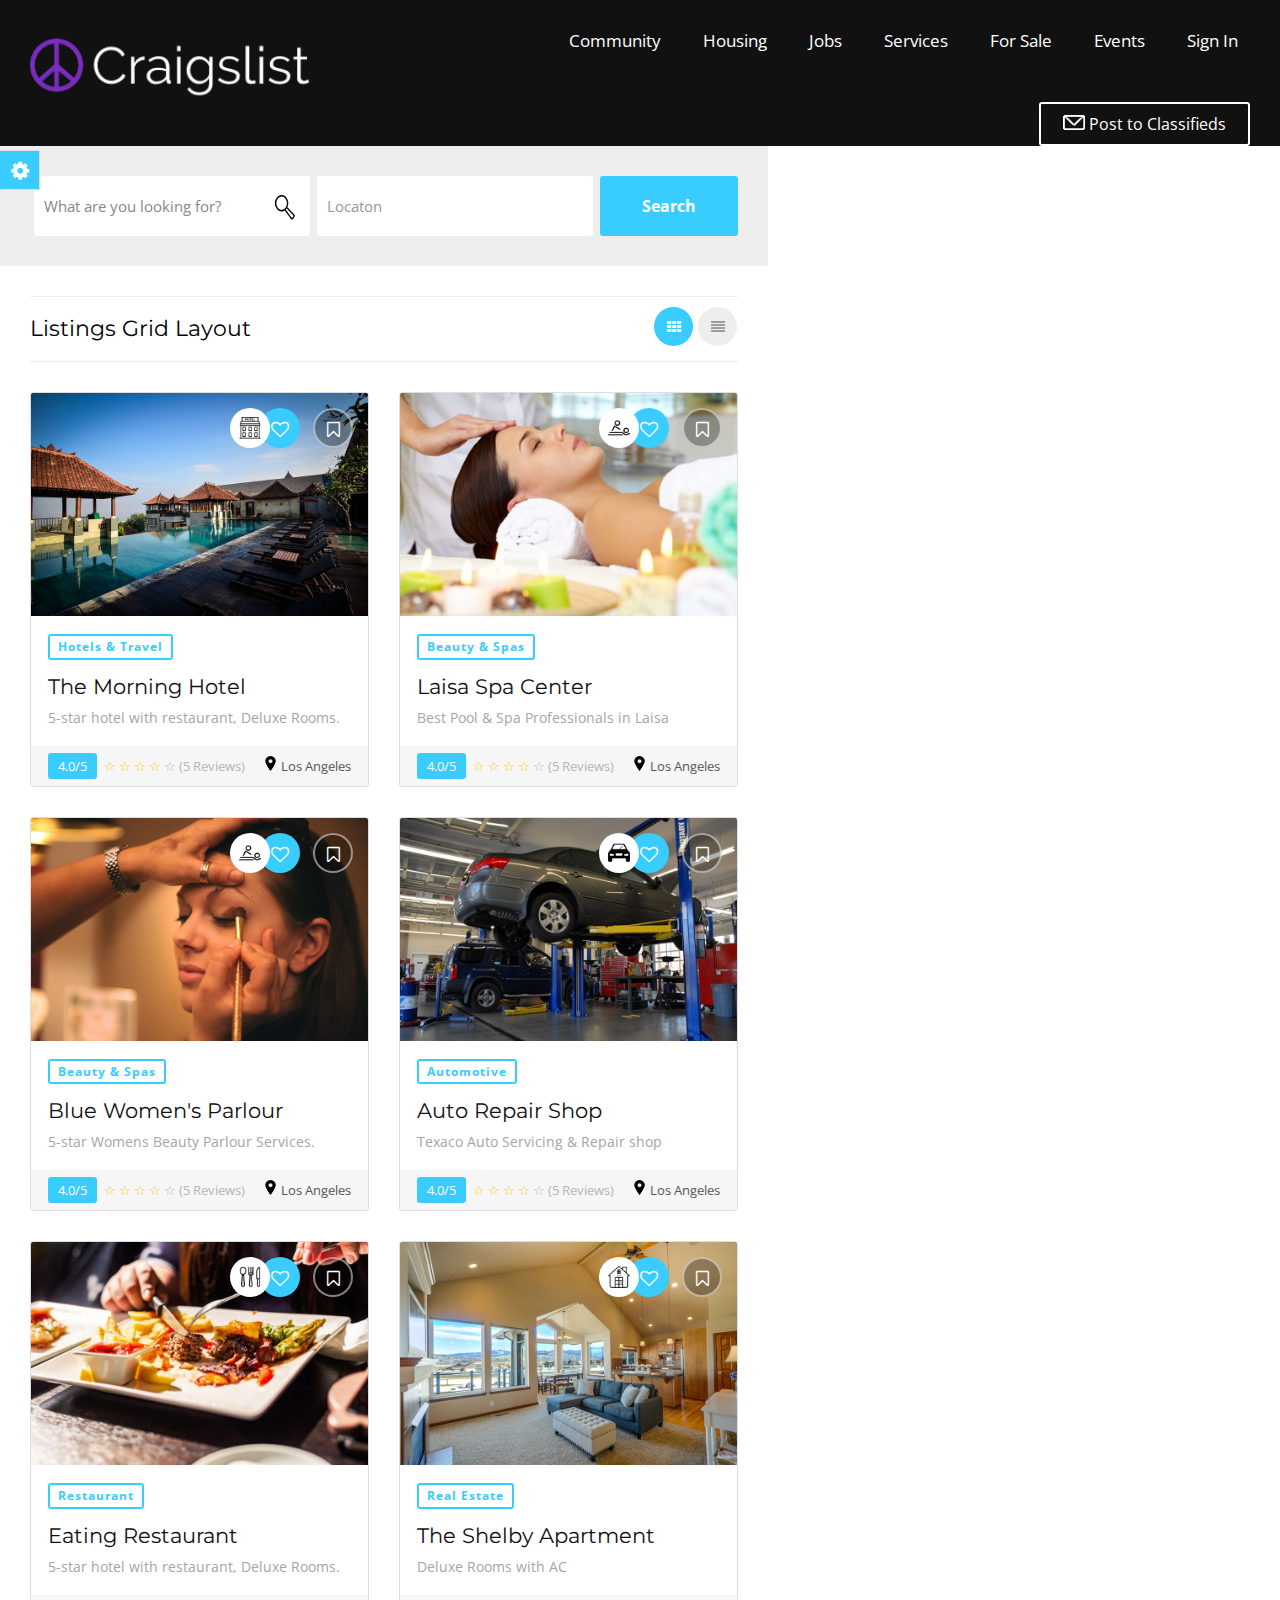
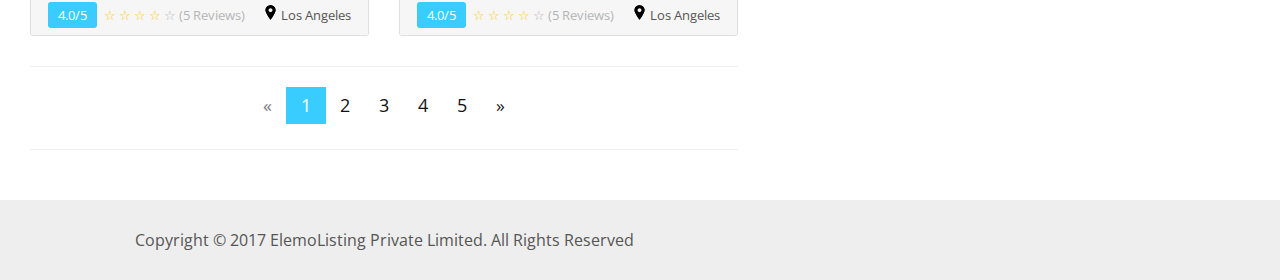
==== listing-grid-map.html @ fae4385c "Added a new listing page" ====
<!DOCTYPE HTML>
<html lang="en">
<head>
<meta http-equiv="Content-Type" content="text/html; charset=utf-8">
<meta http-equiv="X-UA-Compatible" content="IE=edge">
<meta name="viewport" content="width=device-width,initial-scale=1">
<meta name="keywords" content="">
<meta name="description" content="">
<title>ElemoListing</title>
<!--Bootstrap -->
<link rel="stylesheet" href="assets/css/bootstrap.min.css" type="text/css">
<!--Custome Style -->
<link rel="stylesheet" href="assets/css/style.css" type="text/css">
<!--OWL Carousel slider-->
<link rel="stylesheet" href="assets/css/owl.carousel.css" type="text/css">
<!--FontAwesome Font Style -->
<link href="assets/css/font-awesome.min.css" rel="stylesheet">
   <!-- SWITCHER -->
    <link rel="stylesheet" id="switcher-css" type="text/css" href="assets/switcher/css/switcher.css" media="all" />
    <link rel="alternate stylesheet" type="text/css" href="assets/switcher/css/blue.css" title="blue" media="all" data-default-color="true" />
    <link rel="alternate stylesheet" type="text/css" href="assets/switcher/css/pink.css" title="pink" media="all" />
    <link rel="alternate stylesheet" type="text/css" href="assets/switcher/css/orange.css" title="orange" media="all" />
    <link rel="alternate stylesheet" type="text/css" href="assets/switcher/css/green.css" title="green" media="all" />
    <link rel="alternate stylesheet" type="text/css" href="assets/switcher/css/red.css" title="red" media="all" />
    <link rel="alternate stylesheet" type="text/css" href="assets/switcher/css/purple.css" title="purple" media="all" />
    
<!-- Fav and touch icons -->
<link rel="apple-touch-icon-precomposed" sizes="144x144" href="assets/images/favicon-icon/apple-touch-icon-144-precomposed.png">
<link rel="apple-touch-icon-precomposed" sizes="72x72" href="assets/images/favicon-icon/apple-touch-icon-72-precomposed.png">
<link rel="apple-touch-icon-precomposed" href="assets/images/favicon-icon/apple-touch-icon-57-precomposed.png">
<link rel="shortcut icon" href="assets/images/favicon-icon/favicon.png">
<!-- Google-Font-->
<link href="https://fonts.googleapis.com/css?family=Montserrat:300,400,500,700,800" rel="stylesheet"> 
<link href="https://fonts.googleapis.com/css?family=Open+Sans:300,400,600,700" rel="stylesheet"> 
<!-- HTML5 Shim and Respond.js IE8 support of HTML5 elements and media queries -->
<!-- WARNING: Respond.js doesn't work if you view the page via file:// -->
<!--[if lt IE 9]>
        <script src="https://oss.maxcdn.com/libs/html5shiv/3.7.0/html5shiv.js"></script>
        <script src="https://oss.maxcdn.com/libs/respond.js/1.4.2/respond.min.js"></script>
<![endif]-->  
</head>
<body class="listing-with-map-page">
<!-- Start Switcher -->
    <div class="switcher-wrapper">	
        <div class="demo_changer">
            <div class="demo-icon customBgColor"><i class="fa fa-cog fa-spin fa-2x"></i></div>
            <div class="form_holder">
                <div class="row">
                    <div class="col-lg-12 col-md-12 col-sm-12 col-xs-12">
                        <div class="predefined_styles">
                            <div class="skin-theme-switcher">
                                <h4>Color</h4>
                                <a href="#" data-switchcolor="blue" class="styleswitch" style="background-color:#38ccff;"> </a>
                                <a href="#" data-switchcolor="pink" class="styleswitch" style="background-color:#FF2761;"> </a>
                                <a href="#" data-switchcolor="orange" class="styleswitch" style="background-color:#f76d2b;"> </a>
                                <a href="#" data-switchcolor="green" class="styleswitch" style="background-color:#2dcc70;"> </a>
                                <a href="#" data-switchcolor="red" class="styleswitch" style="background-color:#de302f;"> </a>
                                <a href="#" data-switchcolor="purple" class="styleswitch" style="background-color:#6054c2;"> </a>
                            </div>
                        </div>
                    </div>
                </div>
            </div>
        </div>
    </div>
    <!-- End Switcher -->
    
<!-- Header -->
<header id="header">
    <nav class="navbar navbar-default navbar-fixed-top" data-spy="affix" data-offset-top="10">
        <div class="container">
          <div class="navbar-header">
            <div class="logo"> <a href="index.html"><img src="assets/images/logo2.png" alt="image" style="max-height:88px"/></a> </div>
            <button id="menu_slide" data-target="#navigation" aria-expanded="false" data-toggle="collapse" class="navbar-toggle collapsed" type="button"> 
                <span class="sr-only">Toggle navigation</span> 
                <span class="icon-bar"></span> 
                <span class="icon-bar"></span> 
                <span class="icon-bar"></span> 
            </button>
          </div>
          <div class="collapse navbar-collapse" id="navigation">
            <ul class="nav navbar-nav">
              <li class="menu-item-has-children"><a href="#">Community</a> <span class="arrow"></span>
              	<ul class="sub-menu">
                	<li><a href="index.html">Home 1</a></li>
                    <li><a href="index-2.html">Home 2</a></li>
                    <li><a href="index-3.html">Home 3</a></li>
                 </ul>
              </li>
              <li class="menu-item-has-children"><a href="#">Housing</a> <span class="arrow"></span>
              	 <ul class="sub-menu">
                 	<li class="menu-item-has-children"><a href="#">Grid Layout</a> <span class="arrow"></span>
                    	<ul class="sub-menu">
                            <li><a href="listing-grid.html">Listing Gird</a></li>
                            <li><a href="listing-grid-sidebar.html">Listing Gird Sidebar</a></li>
                            <li><a href="listing-grid-map.html">Listing Gird Half Map</a></li>
                        </ul> 
                    </li>
                    <li class="menu-item-has-children"><a href="#">List Layout</a> <span class="arrow"></span>
                    	<ul class="sub-menu">
                            <li><a href="listing-listview.html">Listing List</a></li>
                            <li><a href="listing-listview-sidebar.html">Listing List Sidebar</a></li>
                            <li><a href="listing-listview-map.html">Listing List Half Map</a></li>
                        </ul> 
                    </li>
                    <li class="menu-item-has-children"><a href="#">Single Listing</a> <span class="arrow"></span>
                    	<ul class="sub-menu">
                            <li><a href="listing-detail-1.html">Style 1</a></li>
                            <li><a href="listing-detail-2.html">Style 2</a></li>
                        </ul> 
                    </li>
                 </ul>
              </li>
              <li class="menu-item-has-children"><a href="#">Jobs</a> <span class="arrow"></span>
              	 <ul class="sub-menu">
                	<li><a href="about-us.html">About Us</a></li>
                    <li><a href="how-it-work.html">How it Work</a></li>
                    <li><a href="pricing.html">Pricing</a></li>
                    <li><a href="contact-us.html">Contact Us</a></li>
                    <li><a href="404-error.html">404 Error</a></li>
                </ul> 
              </li>
              <li class="menu-item-has-children"><a href="#">Services</a> <span class="arrow"></span>
              	 <ul class="sub-menu">
                	<li><a href="blog-grid-style.html">Blog Grid Style</a></li>
                    <li><a href="blog-list-style.html">Blog List Style</a></li>
                    <li><a href="blog-single.html">Single Blog</a></li>
                </ul> 
              </li>
              <li class="menu-item-has-children">
              		<a href="#">For Sale</a>
                    <ul class="sub-menu">
                        <li><a href="header.html">Header Style</a></li>
                        <li><a href="footer.html">Footer Style</a></li>
                    </ul> 
               </li>
              <li class="menu-item-has-children"><a href="#">Events</a> <span class="arrow"></span>
              	 <ul class="sub-menu">
                	<li><a href="dashboard.html">Dashboard</a></li>
                    <li><a href="dashboard-my-listings.html">My Listings</a></li>
                    <li><a href="dashboard-reviews.html">Reviews</a></li>
                    <li><a href="dashboard-bookmarks.html">Bookmarks</a></li>
                    <li><a href="blog-single.html">Add Listing</a></li>
                    <li><a href="dashboard-my-profile.html">My Profile</a></li>
                </ul> 
              </li>
              <li><a href="signin.html">Sign In</a></li>
            </ul>
            <div class="submit_listing">
	            <a href="pricing.html" class="btn outline-btn"><i class="fa  fa-plus-circle"></i> Post to Classifieds</a>
            </div>
          </div>
        </div>
    </nav>
</header>
<!-- /Header -->

<!-- Listings -->
<section id="ElemoListing_with_map">
	<div class="ElemoListing_map">
    	<div id="map-container">
		    <div id="map">
		    </div>
		</div>
    </div>
	<div class="search_wrap">
    	<div class="search_form">
            <form action="" method="get">
                <div class="form-group">
                    <div class="select">
                        <select class="form-control">
                	    	<option>What are you looking for?</option>
            	            <option>Real Estate</option>
                            <option>Restaurant</option>
                            <option>Real Estate</option>
        	                <option>Health & Fitness</option>
    	                    <option>Beauty & Spas</option>
                            <option>Hotels & Travel</option>
                            <option>Automotive</option>
	                    </select>
                    </div>
                </div>
                <div class="form-group">
                    <input type="text" class="form-control" placeholder="Locaton">
                </div>
                <div class="btn_group">
                    <input type="submit" value="Search" class="btn btn-block">
                </div>
            </form>
        </div>
    </div>
    
	<div class="container">
    	<div class="listing_header">
        	<h5>Listings Grid Layout</h5>
            
            <div class="layout-switcher">
                <a href="#" class="active"><i class="fa fa-th"></i></a>
                <a href="listing-listview-map.html"><i class="fa fa-align-justify"></i></a>
            </div>
        </div>
        
        <div class="row">
	        <div class="col-md-6 grid_col show_listing">
            	<div class="items-list listing_wrap" data-post-id="1">
                    <div class="listing_img">
                        <span class="like_post"><i class="fa fa-bookmark-o"></i></span>
                        <div class="listing_cate">
                            <span class="cate_icon"><a href="#"><img src="assets/images/category-icon5.png" alt="icon-img"></a></span> 
                            <span class="listing_like"><a href="#"><i class="fa fa-heart-o"></i></a></span>
                        </div>
                        <a href="#"><img src="assets/images/listing_img6.jpg" alt="image"></a>
                    </div>
                    <div class="listing_info">
                        <div class="post_category">
                            <a href="#">Hotels & Travel</a>
                        </div>
                        <h4><a href="#">The Morning Hotel</a></h4>
                        <p>5-star hotel with restaurant, Deluxe Rooms.</p>
                        
                        <div class="listing_review_info">
                            <p><span class="review_score">4.0/5</span> 
                               <i class="fa fa-star active"></i> <i class="fa fa-star active"></i> <i class="fa fa-star active"></i> 
                               <i class="fa fa-star active"></i> <i class="fa fa-star"></i> 
                               (5 Reviews) </p>
                            <p class="listing_map_m"><i class="fa fa-map-marker"></i> Los Angeles</p>
                        </div>
                    </div>
                </div>
            </div>
            <div class="col-md-6 grid_col show_listing">
            	<div class="items-list listing_wrap" data-post-id="2">
                    <div class="listing_img">
                        <span class="like_post"><i class="fa fa-bookmark-o"></i></span>
                        <div class="listing_cate">
                            <span class="cate_icon"><a href="#"><img src="assets/images/category-icon4.png" alt="icon-img"></a></span> 
                            <span class="listing_like"><a href="#"><i class="fa fa-heart-o"></i></a></span>
                        </div>
                        <a href="#"><img src="assets/images/listing_img4.jpg" alt="image"></a>
                    </div>
                    <div class="listing_info">
                        <div class="post_category">
                            <a href="#">Beauty & Spas</a>
                        </div>
                        <h4><a href="#">Laisa Spa Center</a></h4>
                        <p>Best Pool & Spa Professionals in Laisa</p>
                        
                        <div class="listing_review_info">
                            <p><span class="review_score">4.0/5</span> 
                               <i class="fa fa-star active"></i> <i class="fa fa-star active"></i> <i class="fa fa-star active"></i> 
                               <i class="fa fa-star active"></i> <i class="fa fa-star"></i> 
                               (5 Reviews) </p>
                            <p class="listing_map_m"><i class="fa fa-map-marker"></i> Los Angeles</p>
                        </div>
                    </div>
                </div>
            </div>
            <div class="col-md-6 grid_col show_listing">
            	<div class="items-list listing_wrap" data-post-id="3">
                    <div class="listing_img">
                        <span class="like_post"><i class="fa fa-bookmark-o"></i></span>
                        <div class="listing_cate">
                            <span class="cate_icon"><a href="#"><img src="assets/images/category-icon4.png" alt="icon-img"></a></span> 
                            <span class="listing_like"><a href="#"><i class="fa fa-heart-o"></i></a></span>
                        </div>
                        <a href="#"><img src="assets/images/listing_img3.jpg" alt="image"></a>
                    </div>
                    <div class="listing_info">
                        <div class="post_category">
                            <a href="#">Beauty & Spas</a>
                        </div>
                        <h4><a href="#">Blue Women's Parlour</a></h4>
                        <p>5-star Womens Beauty Parlour Services.</p>
                        
                        <div class="listing_review_info">
                            <p><span class="review_score">4.0/5</span> 
                               <i class="fa fa-star active"></i> <i class="fa fa-star active"></i> <i class="fa fa-star active"></i> 
                               <i class="fa fa-star active"></i> <i class="fa fa-star"></i> 
                               (5 Reviews) </p>
                            <p class="listing_map_m"><i class="fa fa-map-marker"></i> Los Angeles</p>
                        </div>
                    </div>
                </div>
            </div>
            <div class="col-md-6 grid_col show_listing">
            	<div class="items-list listing_wrap" data-post-id="4">
                    <div class="listing_img">
                        <span class="like_post"><i class="fa fa-bookmark-o"></i></span>
                        <div class="listing_cate">
                            <span class="cate_icon"><a href="#"><img src="assets/images/category-icon6.png" alt="icon-img"></a></span> 
                            <span class="listing_like"><a href="#"><i class="fa fa-heart-o"></i></a></span>
                        </div>
                        <a href="#"><img src="assets/images/listing_img5.jpg" alt="image"></a>
                    </div>
                    <div class="listing_info">
                        <div class="post_category">
                            <a href="#">Automotive</a>
                        </div>
                        <h4><a href="#">Auto Repair Shop</a></h4>
                        <p>Texaco Auto Servicing & Repair shop</p>
                        
                        <div class="listing_review_info">
                            <p><span class="review_score">4.0/5</span> 
                               <i class="fa fa-star active"></i> <i class="fa fa-star active"></i> <i class="fa fa-star active"></i> 
                               <i class="fa fa-star active"></i> <i class="fa fa-star"></i> 
                               (5 Reviews) </p>
                            <p class="listing_map_m"><i class="fa fa-map-marker"></i> Los Angeles</p>
                        </div>
                    </div>
                </div>
            </div>
            <div class="col-md-6 grid_col show_listing">
            	<div class="items-list listing_wrap" data-post-id="5">
                    <div class="listing_img">
                        <span class="like_post"><i class="fa fa-bookmark-o"></i></span>
                        <div class="listing_cate">
                            <span class="cate_icon"><a href="#"><img src="assets/images/category-icon2.png" alt="icon-img"></a></span> 
                            <span class="listing_like"><a href="#"><i class="fa fa-heart-o"></i></a></span>
                        </div>
                        <a href="#"><img src="assets/images/listing_img2.jpg" alt="image"></a>
                    </div>
                    <div class="listing_info">
                        <div class="post_category">
                            <a href="#">Restaurant</a>
                        </div>
                        <h4><a href="#">Eating Restaurant</a></h4>
                        <p>5-star hotel with restaurant, Deluxe Rooms.</p>
                        
                        <div class="listing_review_info">
                            <p><span class="review_score">4.0/5</span> 
                               <i class="fa fa-star active"></i> <i class="fa fa-star active"></i> <i class="fa fa-star active"></i> 
                               <i class="fa fa-star active"></i> <i class="fa fa-star"></i> 
                               (5 Reviews) </p>
                            <p class="listing_map_m"><i class="fa fa-map-marker"></i> Los Angeles</p>
                        </div>
                    </div>
                </div>
            </div>
            <div class="col-md-6 grid_col show_listing">
            	<div class="items-list listing_wrap" data-post-id="6">
                    <div class="listing_img">
                        <span class="like_post"><i class="fa fa-bookmark-o"></i></span>
                        <div class="listing_cate">
                            <span class="cate_icon"><a href="#"><img src="assets/images/category-icon1.png" alt="icon-img"></a></span> 
                            <span class="listing_like"><a href="#"><i class="fa fa-heart-o"></i></a></span>
                        </div>
                        <a href="#"><img src="assets/images/listing_img8.jpg" alt="image"></a>
                    </div>
                    <div class="listing_info">
                        <div class="post_category">
                            <a href="#">Real Estate</a>
                        </div>
                        <h4><a href="#">The Shelby Apartment</a></h4>
                        <p>Deluxe Rooms with AC</p>
                        
                        <div class="listing_review_info">
                            <p><span class="review_score">4.0/5</span> 
                               <i class="fa fa-star active"></i> <i class="fa fa-star active"></i> <i class="fa fa-star active"></i> 
                               <i class="fa fa-star active"></i> <i class="fa fa-star"></i> 
                               (5 Reviews) </p>
                            <p class="listing_map_m"><i class="fa fa-map-marker"></i> Los Angeles</p>
                        </div>
                    </div>
                </div>
            </div>
        </div>
        <nav class="pagination_nav">
          <ul class="pagination">
            <li class="disabled"><a href="#" aria-label="Previous"><span aria-hidden="true">&laquo;</span></a></li>
            <li class="active"><a href="#">1</a></li>
            <li><a href="#">2 </a></li>
            <li><a href="#">3 </a></li>
            <li><a href="#">4 </a></li>
            <li><a href="#">5 </a></li>
            <li><a href="#" aria-label="Next"><span aria-hidden="true">&raquo;</span></a></li>
          </ul>
        </nav>
    </div>
</section>
<!-- /Listings -->

<!-- Footer -->
<footer id="footer" class="secondary-bg">
    <div class="footer_bottom">
    	<div class="container">
        	<p>Copyright &copy; 2017 ElemoListing Private Limited. All Rights Reserved</p>
        </div>
    </div>
</footer>
<!-- /Footer -->


<!-- Scripts --> 
<script src="assets/js/jquery.min.js"></script>
<script src="assets/js/bootstrap.min.js"></script> 
<!--Carousel-JS--> 
<script src="assets/js/owl.carousel.min.js"></script>
<!--Map-JS--> 
<script type="text/javascript" src="http://maps.google.com/maps/api/js?sensor=false&amp;language=en"></script>
<script src="assets/js/infobox.js"></script>
<script src="assets/js/maps.js"></script>
<script src="assets/js/interface.js"></script> 
 <!--Switcher-->
<script src="assets/switcher/js/switcher.js"></script>
</body>
</html>
---- assets/css/style.css ----
﻿@charset "utf-8";
#ccw{
    background-color:#03aee9;
    font-weight:bold;
    font color: white;
}

#null{
    border: 0px;
    width: 100%;
    height: 2em;
    text-align:left;
    display:inline;
}
body {
  font-family: 'Open Sans', sans-serif;
  overflow-x: hidden;
  color: #555;
  font-weight: 400
}

h1, h2, h3, h4, h5, h6 {
  color: #000;
  font-weight: 400;
  font-family: 'Montserrat', sans-serif
}

h1 {
  font-size: 55px
}

h2 {
  font-size: 40px
}

h3 {
  font-size: 32px
}

h4 {
  font-size: 24px
}

h5 {
  font-size: 22px
}

h6 {
  font-size: 20px
}

p {
  font-size: 16px;
  line-height: 30px;
  margin-bottom: 15px
}

a {
  transition-duration: .5s;
  -moz-transition-duration: .5s;
  -o-transition-duration: .5s;
  -webkit-transition-duration: .5s;
  -ms-transition-duration: .5s;
  text-decoration: none;
  color: #38ccff
}

a:hover, a:focus {
  text-decoration: none;
  outline: none;
  color: #03aee9
}

ul, ol {
  margin: 0 auto 20px
}

ul li, ol li {
  font-size: 16px;
  line-height: 30px;
  margin: 0 auto 10px
}

ul li i, ol li i {
  margin: 0 12px 0 0
}

ul.list_style_none, ol.list_style_none {
  list-style: none
}

ul.list-with-icon {
  padding-left: 10px;
  margin-bottom: 30px
}

ul.list-with-icon li {
  line-height: 20px;
  margin-bottom: 15px;
  padding-left: 23px;
  position: relative;
  list-style: none
}

ul.list-with-icon li i {
  left: 0;
  position: absolute;
  top: 4px
}

blockquote {
  background: #f5f5f5
}

img {
  max-width: 100%
}

.white-text, .white-text h1, .white-text h2, .white-text h3, .white-text h4, .white-text h5, .white-text h6, .white-text p {
  color: #fff
}

.uppercase {
  text-transform: uppercase
}

.underline {
  text-decoration: underline
}

.divider {
  border-bottom: 1px solid #dcd9d9;
  clear: both;
  margin: 40px auto
}

.divider.double {
  border-bottom: 3px double #dcd9d9
}

.btn {
  background: #38ccff none repeat scroll 0 0;
  border: medium none;
  border-radius: 3px;
  color: #fff;
  font-size: 16px;
  font-weight: 700;
  line-height: 30px;
  margin: auto;
  width: auto;
  padding: 8px 22px;
  transition: all .3s linear 0;
  -moz-transition: all .3s linear 0;
  -o-transition: all .3s linear 0;
  -webkit-transition: all .3s linear 0;
  -ms-transition: all .3s linear 0
}

.outline-btn {
  border: #38ccff solid 2px;
  background: none;
  color: #38ccff
}

.btn-sm {
  border-radius: 3px;
  font-size: 12px;
  line-height: 1.5;
  padding: 5px 10px
}

.btn-link {
  color: #38ccff;
}

.btn:hover, .btn:focus {
  background: #03aee9;
  color: #fff
}

.btn-link:focus, .btn-link:hover {
  color: #03aee9
}

.div_zindex {
  position: relative;
  z-index: 1
}

.dark-overlay {
  background: rgba(0, 0, 0, 0.7) none repeat scroll 0 0;
  content: "";
  height: 100%;
  left: 0;
  position: absolute;
  top: 0;
  width: 100%
}

.padding_none {
  padding: 0
}

.padding {
  padding: 20px 0
}

.padding_50px {
  padding: 50px 0
}

.padding_4x4_30 {
  padding: 30px
}

.padding_4x4_40 {
  padding: 40px
}

.space-20 {
  width: 100%;
  height: 20px;
  clear: both
}

.space-30 {
  width: 100%;
  height: 30px;
  clear: both
}

.space-40 {
  width: 100%;
  height: 40px;
  clear: both
}

.space-60 {
  width: 100%;
  height: 60px;
  clear: both
}

.space-80 {
  height: 80px;
  width: 100%
}

.margin-btm-20 {
  margin-bottom: 20px;
  clear: both
}

.margin-none {
  margin: 0
}

.form-group {
  margin-bottom: 15px;
  position: relative
}

.form-label {
  clear: both;
  display: block;
  font-size: 15px;
  font-weight: 800;
  margin: 0 auto 8px
}

.form-control, form input, form textarea, form select {
  background: #eee none repeat scroll 0 0;
  border: 0 none;
  border-radius: 3px;
  box-shadow: none;
  color: #888;
  font-size: 14px;
  height: 50px;
  line-height: 30px;
  padding: 0 20px;
  width: 100%
}

.form-control:focus, form input:focus, form textarea:focus, form select:focus {
  box-shadow: none;
  outline: #38ccff solid 1px
}

textarea {
  width: 100%;
  min-height: 150px
}

textarea.form-control {
  padding: 15px 20px
}

.select {
  position: relative
}

.select select {
  appearance: none;
  -moz-appearance: none;
  -o-appearance: none;
  -webkit-appearance: none;
  -ms-appearance: none
}

.select::after {
  color: #878787;
  content: url(../images/icons/l.png);
  cursor: pointer;
  font-family: fontawesome;
  font-size: 15px;
  padding: 12px 0;
  pointer-events: none;
  position: absolute;
  right: 15px;
  top:-10px
}

.form-control option {
  padding: 10px
}

.control-label {
  color: #555;
  font-size: 15px;
  font-weight: 700
}

.checkbox, .radio {
  margin-bottom: 15px;
  margin-top: 0
}

.radio label, .checkbox label {
  cursor: pointer;
  font-size: 14px;
  font-weight: 400;
  padding-left: 26px;
  position: relative;
  line-height: 22px
}

.radio input[type=radio], .checkbox input[type=checkbox] {
  display: none
}

.radio label:before {
  background-color: transparent;
  border-style: solid;
  border-width: 1px;
  border-radius: 50%;
  content: "";
  display: inline-block;
  height: 15px;
  left: 0;
  top: 4px;
  position: absolute;
  width: 15px
}

.checkbox label::before {
  background-color: rgba(0, 0, 0, 0);
  border: 2px solid #ccc;
  content: "";
  display: inline-block;
  height: 16px;
  left: 0;
  position: absolute;
  top: 4px;
  width: 16px
}

.radio input[type=radio]:checked+label:before {
  content: "\2022";
  font-size: 13px;
  text-align: center;
  line-height: 12px;
  font-weight: 700
}

.checkbox input[type=checkbox]:checked+label:before {
  content: "\2713";
  font-size: 13px;
  text-align: center;
  line-height: 12px;
  font-weight: 700
}

table {
  margin: 0 0 30px;
  width: 100%
}

table th, table td {
  border: 1px solid #ccc;
  padding: 15px;
  padding: 18px
}

table th img, table td img {
  max-width: 100%
}

table thead {
  background: #eee
}

table thead th, table thead td {
  text-transform: uppercase;
  font-weight: 900;
  color: #111
}

.panel.panel-default {
  margin: 0 auto 30px
}

.panel-group {
  padding-top: 14px
}

.panel-default {
  border-color: #ecebeb
}

.panel-default>.panel-heading {
  background-color: #fafafa;
  border-color: #ecebeb
}

.panel-default>.panel-heading+.panel-collapse>.panel-body {
  border-top-color: #ecebeb
}

.panel-group .panel {
  border-radius: 0
}

.panel-group .panel .panel-title {
  font-size: 20px;
  font-weight: 400
}

.panel-group .panel .panel-title a.collapsed {
  color: #111
}

.panel-group .panel .panel-title a {
  padding: 10px;
  display: block
}

.panel-group .panel .panel-title a:hover, .panel-group .panel .panel-title a {
  color: #111;
  position: relative;
  padding-right: 25px
}

.panel-group .panel .panel-title a:after {
  position: absolute;
  top: 10px;
  right: 10px;
  font-family: fontawesome;
  content: "\f107"
}

.panel-group .panel .panel-title a.collapsed:after {
  content: "\f105"
}

.panel-group .panel .panel-title a.collapsed {
  color: #111
}

.panel-collapse .panel-body {
  padding: 25px
}

.secondary-bg {
  background-color: #111 !important;
  color: #fff
}

.primary-bg {
  background-color: #38ccff
}

.gray_bg {
  background: #f0f2f2
}

.section-padding {
  padding: 80px 0;
  position: relative
}

.section-header {
  clear: both;
  float: none !important;
  margin: 0 auto;
  max-width: 850px;
  padding-bottom: 60px
}

.section-header p {
  font-size: 18px;
  margin: 20px auto 0
}

.parallex-bg {
  background-attachment: fixed;
  background-position: center;
  background-repeat: no-repeat;
  background-size: cover;
  position: relative
}

.modal-dialog {
  max-width: 500px
}

.modal-content {
  padding: 0 32px 22px
}

.modal-header {
  padding: 15px 0;
  margin-bottom: 15px
}

.modal-header p {
  margin: 0 auto
}

.modal-body {
  padding: 10px 0
}

.modal .modal-header .close {
  background: #000 none repeat scroll 0 0;
  border-radius: 50%;
  color: #fff;
  font-size: 17px;
  height: 31px;
  line-height: 30px;
  margin-top: 5px;
  opacity: 1;
  text-align: center;
  text-shadow: none;
  width: 31px
}

.modal.in .modal-dialog {
  transform: translate(0px, 20px);
  -moz-transform: translate(0px, 20px);
  -o-transform: translate(0px, 20px);
  -webkit-transform: translate(0px, 20px)
}

.owl-theme.owl-carousel .owl-item img {
  max-width: 100%;
  width: auto
}

.owl-dots {
  text-align: center;
  margin: 15px 0 0
}

.owl-dots .owl-dot {
  display: inline-block;
  vertical-align: middle;
  margin: 0 4px
}

.owl-dots span {
  background: #fff none repeat scroll 0 0;
  border-radius: 50%;
  display: block;
  height: 15px;
  opacity: .4;
  width: 15px;
  border: rgba(0, 0, 0, 0.4) solid 1px
}

.owl-dots .owl-dot.active span, .owl-dots .owl-dot:hover span {
  opacity: 1;
  background: #38ccff;
  border-color: #38ccff
}

.owl-nav {
  left: 0;
  position: absolute;
  top: 50%;
  right: 0;
  height: 4px;
  transform: translateY(-50%);
  -moz-transform: translateY(-50%);
  -o-transform: translateY(-50%);
  -webkit-transform: translateY(-50%);
  -ms-transform: translateY(-50%)
}

.owl-nav>div {
  font-size: 0;
  position: relative
}

.owl-nav>div:after {
  position: absolute;
  left: -40px;
  font-size: 70px;
  color: #111;
  opacity: .15;
  font-family: fontawesome;
  content: "\f104";
  transform: translateY(-50%);
  -moz-transform: translateY(-50%);
  -o-transform: translateY(-50%);
  -webkit-transform: translateY(-50%);
  -ms-transform: translateY(-50%)
}

    .owl-nav .owl-prev:after {
            top: 20px;
        content: url(../images/icons/arLeft.png);
    }

    .owl-nav .owl-next:after {
        content: url(../images/icons/arRight.png);
        left: inherit;
        top: 20px;
    }

.owl-nav .owl-next {
  float: right
}

.owl-nav>div:hover:after {
  opacity: 1;
  color: #38ccff
}

#header .container {
  width: 98%
}

.logo {
  margin: 22px 0;
  transition-duration: .3s;
  -moz-transition-duration: .3s;
  -o-transition-duration: .3s;
  -webkit-transition-duration: .3s;
  -ms-transition-duration: .3s
}

.affix .logo {
  margin: 17px 0
}

.affix .submit_listing {
  float: right;
  margin-top: 14px
}

.submit_listing {
  float: right;
  margin-top: 20px;
  margin-left: 25px;
  transition-duration: .3s;
  -moz-transition-duration: .3s;
  -o-transition-duration: .3s;
  -webkit-transition-duration: .3s;
  -ms-transition-duration: .3s
}

.submit_listing .btn {
  background: none;
  border-color: #fff;
  color: #fff;
  padding: 5px 22px;
  font-weight: 400
}

.header_solidbg .navbar.navbar-default {
  background: #111
}

.header_solidbg .submit_listing .btn {
  background: #38ccff;
  border-color: #38ccff;
  font-weight: 700
}

.arrow {
  display: none
}

.navbar.navbar-default {
  background: rgba(0, 0, 0, 0.7) none repeat scroll 0 0;
  border-color: currentcolor currentcolor rgba(255, 255, 255, 0.2);
  border-radius: 0;
  border-style: none none solid;
  border-width: 0 0 1px;
  margin: 0 auto;
  padding: 0;
  transition-duration: .3s;
  -moz-transition-duration: .3s;
  -o-transition-duration: .3s;
  -webkit-transition-duration: .3s;
  -ms-transition-duration: .3s
}

.navbar.navbar-default.affix {
  background: rgba(0, 0, 0, 0.95) none repeat scroll 0 0;
  border: 0
}

#navigation {
  padding: 0;
  text-align: right
}

#navigation .nav.navbar-nav {
  display: inline-block;
  float: none;
  vertical-align: middle
}

#navigation .nav.navbar-nav li {
  margin: 0;
  overflow: hidden;
  position: relative
}

#navigation .nav.navbar-nav a {
  color: #fff;
  font-size: 17px;
  font-weight: 400
}

#navigation .nav.navbar-nav li>a {
  padding: 31px 12px
}

.affix #navigation .nav.navbar-nav li>a {
  padding: 29px 12px
}

header .navbar-default .navbar-nav li.active a, header .navbar-default .navbar-nav li.active a:hover, header .navbar-default .navbar-nav li.active a:focus {
  color: #38ccff
}

header .navbar-default .navbar-nav li.menu-item-has-children>a::before {
  font-family: "FontAwesome";
  font-size: 16px;
  position: absolute;
  right: 12px;
  top: 50%;
  transform: translateY(-50%);
  -moz-transform: translateY(-50%);
  -o-transform: translateY(-50%);
  -webkit-transform: translateY(-50%);
  -ms-transform: translateY(-50%)
}

header .navbar-default .navbar-nav li.menu-item-has-children>a {
  padding-right: 30px !important
}

header .navbar-default .navbar-nav li ul.sub-menu {
  background: #fff;
  border-top: 1px solid rgba(0, 0, 0, 0.05);
  padding: 0;
  margin: 0;
  z-index: 99;
  text-align: left;
  height: 0;
  left: 0;
  min-width: 210px;
  opacity: 0;
  position: absolute;
  top: 100%;
  -webkit-transition: all .3s ease;
  -moz-transition: all .3s ease;
  -ms-transition: all .3s ease;
  -o-transition: all .3s ease;
  transition: all .3s ease;
  box-shadow: rgba(0, 0, 0, 0.2) 0 0 10px
}

@media (min-width:768px) {
  header .navbar-default .navbar-nav li:hover ul.sub-menu, header .navbar-default .navbar-nav li:hover ul.sub-menu:hover ul.children {
    height: inherit;
    opacity: 1
  }
}

#navigation .nav.navbar-nav>li:hover {
  overflow: visible
}

header .navbar-default .navbar-nav li ul.sub-menu li, header .navbar-default .navbar-nav li ul.children li {
  border-bottom: 1px solid rgba(0, 0, 0, 0.05);
  display: block;
  margin: 0 !important
}

.navbar-default #navigation .navbar-nav li ul.sub-menu li:hover, .navbar-default #navigation .navbar-nav li ul.children li:hover {
  overflow: visible
}

header .navbar-default #navigation .navbar-nav li ul.sub-menu li a, header .navbar-default #navigation .navbar-nav li ul.children li a {
  background: rgba(255, 255, 255, 0.8);
  display: block;
  color: #111;
  font-size: 14px;
  line-height: 20px;
  padding: 16px 20px;
  position: relative
}

.dropdown-menu {
  border: 0
}

header #navigation .navbar-default .navbar-nav li ul.sub-menu li a:hover, header #navigation .navbar-default .navbar-nav li ul.children li a:hover, .navbar.navbar-default #navigation .nav.navbar-nav li>a:hover {
  color: #38ccff
}

header .navbar-default .navbar-nav li ul.sub-menu li:last-child, header .navbar-default .navbar-nav li ul.children li:last-child {
  border-bottom: none
}

header .navbar-default .navbar-nav li ul.sub-menu ul.sub-menu, header .navbar-default .navbar-nav li ul.children ul.sub-menu, header .navbar-default .navbar-nav li ul.sub-menu ul.children, header .navbar-default .navbar-nav li ul.children ul.children {
  left: inherit;
  right: -100%;
  top: -1px
}

#banner {
  background-image: url(../images/banner.jpg);
  padding: 200px 0 150px;
  text-align: center
}

#banner .dark-overlay {
  background: rgba(0, 0, 0, 0.55) none repeat scroll 0 0
}

.intro_text h5 {
  font-weight: 300
}

#banner .search_form {
  display: table;
  margin: 45px auto 0;
  width: 1024px
}

#banner .search_form .form-group, #intro_map .search_form .form-group {
  width: 42%;
  margin-right: .5%;
  margin-bottom: 0
}

#banner .search_form .form-group.search_btn, #intro_map .search_form .form-group.search_btn {
  width: 15%;
  margin: 0
}

#banner .search_form .form-control, #banner .search_form form input, #banner .search_form form textarea, #banner .search_form form select, #intro_map .search_form .form-control, #intro_map .search_form form input, #intro_map .search_form form textarea, #intro_map .search_form form select {
  padding: 0 30px
}

#banner .select::after, #intro_map .select::after {
  right: 30px
}

.search_form .form-group {
  float: left
}

.search_form .form-control, .search_form form input, .search_form form textarea, .search_form form select {
  font-size: 16px;
  height: 60px;
  padding: 0 20px
}

.search_form .select::after {
  font-size: 26px
}

#intro_map {
  min-height: 600px;
  padding-bottom: 0;
  position: relative
}

#intro_map .search_form {
  background: #fff none repeat scroll 0 0;
  bottom: 50px;
  box-shadow: 0 5px 5px rgba(0, 0, 0, 0.2);
  left: 0;
  margin: 0 auto;
  max-width: inherit;
  padding: 30px;
  position: absolute;
  right: 0;
  width: 1170px;
  z-index: 999
}

#all_category {
  padding: 32px 0
}

#category_slider .item {
  background: #fff;
  border-radius: 3px;
  padding: 15px;
  box-shadow: 0 0 10px 0 rgba(83, 82, 82, 0.1);
  text-align: center;
  transition-duration: .3s;
  -moz-transition-duration: .3s;
  -o-transition-duration: .3s;
  -webkit-transition-duration: .3s;
  -ms-transition-duration: .3s
}

#category_slider .item a {
  display: block
}

#category_slider .item img {
  width: auto;
  height: auto;
  margin: 0 auto
}

.category_icon {
  margin: 6px auto;
  padding: 8px 12px;
  width: 110px;
  background: #fff;
  border-radius: 3px
}

#category_slider p {
  margin: 0 auto;
  color: #111
}

#category_slider .item:hover {
  background: #38ccff
}

#category_slider .item:hover p {
  color: #fff
}

#category_slider .owl-dots {
  display: none
}

#category_slider .owl-carousel .owl-stage-outer {
  padding: 8px
}

.cities_list {
  background: url(../images/cities_1.jpg) no-repeat center;
  max-width: 262px;
  height: 262px;
  border-radius: 5px;
  position: relative;
  padding: 20px;
  overflow: hidden;
  text-align: center;
  margin: 0 auto 30px
}

.cities_list:after {
  position: absolute;
  top: 0;
  left: 0;
  right: 0;
  height: 100%;
  width: 100%;
  content: "";
  background: rgba(0, 0, 0, 0.5)
}

.city_listings_info {
  position: absolute;
  left: 0;
  right: 0;
  top: 50%;
  transform: translateY(-50%);
  -moz-transform: translateY(-50%);
  -o-transform: translateY(-50%);
  -webkit-transform: translateY(-50%);
  -ms-transform: translateY(-50%);
  transition-duration: .3s;
  -moz-transition-duration: .3s;
  -o-transition-duration: .3s;
  -webkit-transition-duration: .3s;
  -ms-transition-duration: .3s;
  z-index: 1
}

.city_listings_info h4 {
  color: #fff;
  font-weight: 500;
  margin-bottom: 20px;
  transition-duration: .3s;
  -moz-transition-duration: .3s;
  -o-transition-duration: .3s;
  -webkit-transition-duration: .3s;
  -ms-transition-duration: .3s;
  transform: translateY(20px);
  -moz-transform: translateY(20px);
  -o-transform: translateY(20px);
  -webkit-transform: translateY(20px);
  -ms-transform: translateY(20px)
}

.overlay_link {
  position: absolute;
  top: 0;
  left: 0;
  right: 0;
  bottom: 0;
  content: "";
  z-index: 2
}

.listing_number {
  position: relative;
  opacity: 0;
  transition-duration: .3s;
  -moz-transition-duration: .3s;
  -o-transition-duration: .3s;
  -webkit-transition-duration: .3s;
  -ms-transition-duration: .3s;
  transform: translateY(150px);
  -moz-transform: translateY(150px);
  -o-transform: translateY(150px);
  -webkit-transform: translateY(150px);
  -ms-transform: translateY(150px)
}

.listing_number span {
  border: 2px solid rgba(255, 255, 255, 0.3);
  border-radius: 3px;
  color: #fff;
  display: inline-block;
  font-size: 17px;
  font-weight: 300;
  line-height: 16px;
  padding: 9px 20px
}

.cities_list:hover h4, .cities_list:hover .listing_number {
  transform: translateY(0px);
  -moz-transform: translateY(0px);
  -o-transform: translateY(0px);
  -webkit-transform: translateY(0px);
  -ms-transform: translateY(0px);
  opacity: 1
}

.chicago {
  background-image: url(../images/chicago.jpg)
}

.angeles {
  background-image: url(../images/angeles.jpg)
}

.francisco {
  background-image: url(../images/francisco.jpg)
}

.seattle {
  background-image: url(../images/cities_2.jpg)
}

.washington {
  background-image: url(../images/cities_3.jpg)
}

.orlando {
  background-image: url(../images/cities_4.jpg)
}

.miami {
  background-image: url(../images/cities_5.jpg)
}

#about_info {
  background-image: url(../images/about_bg.jpg);
  background-position: center;
  background-size: cover
}

.white_box {
  background: #fff;
  padding: 40px 35px
}

#about_info h3 {
  margin-top: 0
}

#popular_listing_slider .listing_wrap {
  border-radius: 3px;
  border: 1px solid #dedede;
  overflow: hidden;
  margin: 0 auto 20px;
  position: relative
}

.listing_info {
  padding: 20px 20px 0
}

.listing_info a {
  color: #111
}

.listing_info a:hover {
  color: #38ccff
}

.listing_info p {
  color: #a5a5a5;
  font-size: 15px;
  line-height: 25px
}

.listing_info .listing_review_info p {
  color: #b5b5b5;
  font-size: 13px;
  margin: 0 auto;
  float: left
}

.review_score {
  background: #38ccff none repeat scroll 0 0;
  border-radius: 3px;
  color: #fff;
  margin-right: 4px;
  padding: 4px 10px
}

.listing_review_info .active, .fa-star.active {
  color: #ffc600
}

.listing_review_info {
  background: #f6f6f6 none repeat scroll 0 0;
  margin: 24px -20px 0;
  overflow: hidden;
  padding: 16px 20px
}

.like_post {
  position: absolute;
  top: 15px;
  right: 15px
}

.listing_img {
  position: relative;
  overflow: hidden
}

.listing_img:before {
  background: rgba(0, 0, 0, 0) linear-gradient(to bottom, rgba(0, 0, 0, 0) 20%, rgba(0, 0, 0, 0.6) 70%) repeat scroll 0 0;
  content: "";
  height: 100%;
  left: 0;
  opacity: 0;
  pointer-events: none;
  position: absolute;
  top: 0;
  transform: translateY(50%);
  -moz-transform: translateY(50%);
  -o-transform: translateY(50%);
  -webkit-transform: translateY(50%);
  -ms-transform: translateY(50%);
  transition: all .35s ease 0;
  -moz-transition: all .35s ease 0;
  -o-transition: all .35s ease 0;
  -webkit-transition: all .35s ease 0;
  -ms-transition: all .35s ease 0;
  width: 100%;
  z-index: 1
}

.listing_wrap:hover .listing_img:before {
  opacity: 1;
  transform: translateY(0%);
  -moz-transform: translateY(0%);
  -o-transform: translateY(0%);
  -webkit-transform: translateY(0%);
  -ms-transform: translateY(0%)
}

.like_post {
  background: rgba(0, 0, 0, 0.3) none repeat scroll 0 0;
  border: 2px solid rgba(255, 255, 255, 0.5);
  border-radius: 50%;
  color: #fff;
  height: 40px;
  font-size: 18px;
  line-height: 38px;
  padding: 0;
  position: absolute;
  right: 15px;
  text-align: center;
  top: 15px;
  width: 40px;
  z-index: 1;
  cursor: pointer
}

.like_post:hover {
  background: #38ccff
}

.listing_info .listing_review_info .listing_map_m {
  float: right;
  color: #555
}

.listing_cate {
  position: absolute;
  right: 68px;
  top: 15px;
  z-index: 1
}

.featured_label {
  position: absolute;
  top: 15px;
  left: 15px;
  background: #38ccff;
  color: #fff;
  font-weight: 700;
  padding: 3px 12px;
  border-radius: 3px;
  z-index: 1
}

.listing_cate span {
  background: #fff none repeat scroll 0 0;
  border-radius: 50%;
  display: block;
  float: left;
  height: 40px;
  overflow: hidden;
  padding: 9px;
  text-align: center;
  width: 40px;
  position: relative
}

.listing_cate span.listing_like {
  background: #38ccff none repeat scroll 0 0;
  color: #fff;
  font-size: 18px;
  margin-left: -10px
}

.listing_cate span.listing_like a {
  color: #fff
}

.cate_icon {
  position: relative;
  z-index: 1
}

#testimonials {
  background-image: url(../images/testimonial_bg.jpg);
  position: relative
}

#testimonial_slider .item {
  background: #fff;
  padding: 35px;
  margin: 0 auto;
  max-width: 930px;
  border-radius: 3px
}

.testimonial_header p {
  color: #909090;
  font-size: 14px
}

#testimonial_slider .owl-nav {
  display: none
}

.post_wrap {
  border: #dedede solid 1px;
  margin: 0 0 30px;
  border-radius: 3px;
  overflow: hidden
}

.post_img {
  position: relative
}

.post_category a {
  color: #38ccff;
  border: #38ccff solid 2px;
  border-radius: 3px;
  letter-spacing: 1px;
  color: #38ccff !important;
  display: inline-block;
  margin: 0 5px 5px 0;
  padding: 2px 8px
}

.post_category a:hover {
  background: #38ccff;
  color: #fff !important
}

.post_info {
  padding: 20px 20px 0
}

.post_info h5, .post_info a {
  color: #111
}

.post_info a:hover {
  color: #38ccff
}

.post_meta {
  background: #f6f6f6 none repeat scroll 0 0;
  margin: 0 -20px;
  overflow: hidden;
  padding: 16px 20px
}

.post_info .post_meta p {
  margin: 0 20px 0 0;
  float: left;
  font-size: 14px
}

.post_info p {
  font-size: 14px;
  line-height: 24px;
  margin: 0 auto 20px
}

.footer_widgets {
  margin: 70px 0
}

.footer_widgets h5 {
  color: #fff;
  margin: 0 auto 24px
}

.footer_bottom {
  text-align: center;
  padding: 25px 0;
  border-top: #232323 solid 1px
}

.footer_bottom p {
  margin: 0 auto
}

.follow_us ul, .footer_nav ul {
  padding: 0;
  margin: 0;
  list-style: none;
  overflow: hidden
}

.follow_us ul li {
  display: inline-block;
  margin: 0 auto
}

.follow_us ul li a {
  display: block;
  width: 48px;
  height: 48px;
  text-align: center;
  line-height: 46px;
  border-radius: 50%;
  color: #fff;
  border: rgba(255, 255, 255, 0.3) solid 2px;
  font-size: 20px;
  margin: 0 5px 0 0
}

.follow_us ul li a .fa {
  margin: 0 auto
}

.follow_us ul li a:hover {
  background: #38ccff
}

.footer_nav ul li {
  float: left;
  width: 50%;
  margin: 0 auto
}

.footer_nav ul li a {
  color: #fff;
  display: inline-block;
  font-size: 14px;
  padding-left: 20px;
  position: relative
}

    .footer_nav ul li a:after {
        position: absolute;
        top: 0;
        left: 0;
        content: "•";
        font-family: fontawesome
    }

.footer_nav ul li a:hover {
  color: #38ccff
}

.newsletter_wrap {
  position: relative
}

.newsletter_wrap .btn {
  position: absolute;
  top: 0;
  right: 0;
  border-radius: 0 3px 3px 0
}

.newsletter_wrap input[type="email"] {
  padding-right: 150px
}

.newsletter_wrap input[type="email"]:focus {
  border: 0;
  outline: 0
}

#category_slider2 .item {
  background-position: center center;
  background-repeat: no-repeat;
  background-size: cover;
  border-radius: 6px;
  height: 358px;
  overflow: hidden;
  text-align: center;
  position: relative
}

#category_slider2 .item:after {
  background: rgba(0, 0, 0, 0.5) none repeat scroll 0 0;
  content: "";
  height: 100%;
  left: 0;
  position: absolute;
  top: 0;
  width: 100%
}

#category_slider2 .item a {
  position: relative;
  z-index: 1;
  padding: 75px 10px;
  display: block
}

#category_slider2 .category_icon {
  border-radius: 50%;
  height: 142px;
  padding: 39px;
  position: relative;
  width: 142px;
  margin: 0 auto 35px;
  transition-duration: .3s;
  -moz-transition-duration: .3s;
  -o-transition-duration: .3s;
  -webkit-transition-duration: .3s
}

#category_slider2 .item:hover .category_icon {
  margin-bottom: 15px;
  margin-top: 15px
}

#category_slider2 .category_icon img {
  margin: 0 auto
}

.category_listing_n {
  background: #38ccff none repeat scroll 0 0;
  border-radius: 50%;
  color: #fff;
  font-size: 18px;
  height: 45px;
  left: 50%;
  line-height: 43px;
  position: absolute;
  text-align: center;
  top: -100px;
  transition-duration: .3s;
  -moz-transition-duration: .3s;
  -o-transition-duration: .3s;
  -webkit-transition-duration: .3s;
  transform: translateX(-50%);
  -moz-transform: translateX(-50%);
  -o-transform: translateX(-50%);
  -webkit-transform: translateX(-50%);
  width: 45px;
  opacity: 0
}

#category_slider2 .item:hover .category_listing_n {
  opacity: 1;
  top: -15px
}

#category_slider2 .item p {
  color: #fff;
  font-weight: 700;
  font-size: 25px;
  margin: 0 auto
}

#how_it_work {
  background-image: url(../images/how_it_work_bg2.jpg)
}

.steps_wrap {
  background: #fff;
  padding: 30px 15px 32px 110px;
  position: relative;
  z-index: 1;
  border-radius: 3px;
  margin: 0 auto 15px
}

.icon_div {
  position: absolute;
  top: 30px;
  left: 15px;
  width: 90px;
  text-align: center;
  color: #38ccff;
  font-size: 70px
}

.steps_wrap h5 {
  font-weight: 600
}

.steps_wrap p {
  font-size: 15px;
  line-height: 24px;
  margin: 0 auto 5px
}

#pricing_table {
  background-image: url(../images/pricing_bg.jpg)
}

.footer_2 .footer_bottom {
  text-align: left
}

.footer_2 .follow_us {
  text-align: right
}

.footer_2 .footer_bottom p {
  margin: 10px auto
}

.footer_2 .footer_widgets {
  margin: 50px auto;
  text-align: center;
  clear: both
}

.footer_2 .newsletter_wrap {
  max-width: 425px;
  margin: 0 auto
}

.footer_2 .footer_nav {
  display: inline-block;
  background: #0c0c0c;
  padding: 10px 30px;
  border-radius: 3px
}

.footer_2 .footer_nav ul li {
  display: inline-block;
  float: none;
  margin: 0 auto;
  padding: 0 13px;
  position: relative;
  width: auto
}

.footer_2 .footer_nav ul li:after {
  position: absolute;
  top: 0;
  right: -15px;
  content: "-";
  opacity: .7
}

.footer_2 .footer_nav ul li a {
  opacity: .7
}

.footer_2 .footer_nav ul li a:hover {
  opacity: 1
}

.footer_2 .footer_nav ul li a:after {
  display: none
}

.footer_2 h5 {
  font-size: 24px
}

#inner_pages {
  padding: 70px 0
}

#inner_banner {
  background-image: url(../images/banner.jpg);
  padding: 180px 0 120px
}

#inner_banner h1 {
  font-size: 46px
}

#login_signup {
  height: 100vh;
  display: table;
  text-align: center;
  margin: 0 auto
}

.form_wrap_m {
  width: 400px;
  margin: 0 auto;
  display: table-cell;
  vertical-align: middle
}

.form_wrap_m .white_box {
  box-shadow: rgba(0, 0, 0, 0.3) 0 0 30px;
  margin: 30px auto
}

#login_signup p {
  margin: 0 auto
}

#login_signup form {
  margin: 30px auto 0
}

.back_home {
  padding: 15px 0
}

.back_home .btn {
  background: none;
  font-weight: 700;
  color: #111;
  border-color: #111
}

.back_home .btn:hover {
  color: #fff;
  background: #111
}

.pricing_wrap {
  background: #eff0f0;
  padding: 30px;
  margin: 0 auto 30px;
  text-align: center;
  border-radius: 3px;
  position: relative;
  z-index: 1;
  transition-duration: .3s;
  -moz-transition-duration: .3s;
  -o-transition-duration: .3s;
  -webkit-transition-duration: .3s;
  -ms-transition-duration: .3s
}

.pricing_header {
  margin: 0 auto 25px;
  position: relative
}

.pricing_header h2 {
  margin-top: 0;
  font-weight: 400;
  font-size: 36px
}

.plan_info {
  background: #fff;
  padding: 30px 30px 50px;
  border-radius: 3px
}

.plan_price {
  font-size: 48px;
  color: #111;
  font-weight: 700;
  margin: 0 auto 18px;
  color: #38ccff
}

.plan_info ul {
  margin: 0 auto 35px;
  padding: 0;
  list-style: none
}

.plan_info ul li span {
  font-weight: 700;
  color: #111
}

.popular_plan {
  background: #f26802 none repeat scroll 0 0;
  color: #fff;
  font-size: 13px;
  font-weight: 400;
  left: 30%;
  margin: 0 auto;
  position: absolute;
  right: 30%;
  text-transform: uppercase;
  top: -44px
}

.not_found_msg {
  background: #f2f4f4 none repeat scroll 0 0;
  border-left: 8px solid #e5e5e5;
  border-radius: 10px;
  border-right: 8px solid #e5e5e5;
  margin: 0 auto;
  max-width: 750px;
  padding: 50px
}

.not_found_msg .error_msg_div h2 span {
  color: #111;
  font-size: 200px;
  display: block;
  line-height: 170px;
  font-weight: 700;
  margin: 0 auto
}

.error_msg_div h2 {
  margin: 0 auto 20px
}

.aboutus_bg {
  background-image: url(../images/aboutus_bg.jpg) !important
}

.box_wrap {
  border: #dedede solid 1px;
  border-radius: 3px;
  padding: 30px 20px;
  text-align: center;
  margin: 40px auto
}

.box_wrap .fa {
  font-size: 40px;
  color: #111;
  margin: 10px auto
}

.box_wrap h4 {
  font-weight: 400
}

.box_wrap p {
  font-size: 15px;
  line-height: 26px;
  margin: 0 auto 10px
}

.fan_facts {
  padding: 40px;
  overflow: hidden;
  margin: 0 auto 40px
}

.facts_info {
  float: left;
  width: 25%;
  margin: 0 auto 20px;
  text-align: center
}

.facts_info p {
  font-size: 20px;
  font-weight: 300;
  margin: 0 auto
}

.facts_info p span {
  display: block;
  color: #111;
  font-size: 70px;
  line-height: 70px
}

.our_prtners {
  margin: 30px auto
}

.partner_logo {
  float: left;
  width: 25%;
  padding: 15px
}

.contactus_bg {
  background-image: url(../images/contactus_bg.jpg) !important
}

.office_info_box {
  background: #f2f4f4;
  text-align: center;
  border-left: 8px solid #ddd;
  border-radius: 4px;
  padding: 30px;
  margin: 0 auto 30px
}

.info_icon {
  border: 2px solid rgba(0, 0, 0, 0.1);
  border-radius: 50%;
  font-size: 30px;
  height: 70px;
  line-height: 64px;
  margin: 0 auto 20px;
  width: 70px
}

.office_info_box a {
  color: #555
}

.office_info_box a:hover {
  color: #38ccff
}

.contact_form, .map_wrap {
  margin-top: 40px
}

.map_wrap iframe {
  width: 100%;
  height: 400px
}

.contact_form h4 {
  margin: 0 auto 30px
}

.how_it_work_info {
  padding: 30px 30px 30px 100px;
  position: relative
}

.step_n {
  font-size: 80px;
  font-weight: 900;
  left: 0;
  letter-spacing: -6px;
  opacity: .2;
  position: absolute;
  top: 30px
}

.how_it_work_img {
  margin: 0 auto 50px
}

.sub_heading {
  text-align: center;
  padding: 40px;
  border: #eee solid 1px
}

.sub_heading p {
  font-size: 28px;
  line-height: 33px;
  margin: 0 auto 30px
}

#listing_banner {
  padding: 160px 0 70px;
  background-image: url(../images/banner.jpg)
}

#listing_banner h1 {
  font-weight: 300
}

#listing_banner .search_form {
  display: table;
  float: left;
  margin: 0;
  width: 100%;
  max-width: inherit
}

.search_form .form-control, .search_form form textarea, .search_form form select {
  font-size: 16px;
  height: 60px;
  padding: 0 20px
}

.search_form .form-control:focus, .search_form form textarea:focus, .search_form form select:focus {
  outline: none
}

#listing_banner .form-group {
  float: left;
  width: 40%;
  padding: 0 .5%;
  margin: 0 auto
}

.btn_group {
  float: left;
  width: 20%;
  padding-left: .5%
}

.listing_wrap {
  border: 1px solid #dedede;
  border-radius: 3px;
  margin: 0 auto 40px;
  overflow: hidden;
  position: relative
}

.listing_header {
  margin: 0 auto 30px;
  padding: 10px 0;
  border-top: #eee solid 1px;
  border-bottom: #eee solid 1px;
  display: table;
  width: 100%
}

.listing_header h5 {
  font-weight: 400;
  float: left
}

.layout-switcher {
  float: right
}

.layout-switcher a {
  background-color: #eee;
  border-radius: 50%;
  color: #9d9d9d;
  display: inline-block;
  font-size: 14px;
  height: 39px;
  line-height: 40px;
  margin-right: 1px;
  overflow: hidden;
  position: relative;
  text-align: center;
  transition: all .4s ease 0;
  width: 39px
}

.layout-switcher a.active, .layout-switcher a:hover {
  color: #fff;
  background: #38ccff
}

.listview .listing_img {
  float: left;
  width: 30%
}

.listview .listing_info {
  float: right;
  padding: 39px 40px 0;
  width: 70%
}

.listview .listing_review_info {
  margin: 24px -40px 0;
  padding: 16px 40px
}

.listview_sidebar .listing_img {
  float: left;
  width: 42%
}

.listview_sidebar .listing_info {
  float: right;
  width: 58%
}

.ads_col {
  float: left;
  margin-right: 1%;
  width: 49%
}

.ads_col:nth-child(2n) {
  margin-left: 1%;
  margin-right: 0;
  text-align: right
}

.pagination_nav {
  border-bottom: 1px solid #eee;
  border-top: 1px solid #eee;
  text-align: center
}

.pagination, .pagination>li:last-child>a, .pagination>li:last-child>span {
  border-radius: 0
}

.pagination>.active>a, .pagination>.active>a:focus, .pagination>.active>a:hover, .pagination>.active>span, .pagination>.active>span:focus, .pagination>.active>span:hover, .pagination>li>a:focus, .pagination>li>a:hover, .pagination>li>span:focus, .pagination>li>span:hover {
  background-color: #38ccff;
  color: #fff
}

.pagination>li>a, .pagination>li>span {
  color: #111;
  border: 0;
  font-size: 18px;
  padding: 6px 15px
}

.single_post h1 {
  font-size: 40px;
  margin-top: 0
}

.single_post .entry_meta {
  margin-bottom: 30px
}

.sidebar_widgets {
  margin: 0 auto 30px 10px
}

.sidebar .sidebar_widgets {
  margin: 0 auto 50px 10px
}

.widget_title {
  position: relative;
  margin: 0 auto 30px;
  padding-bottom: 10px;
  text-transform: uppercase
}

.widget_title::after {
  background-color: #38ccff;
  bottom: 0;
  content: "";
  display: block;
  height: 3px;
  left: 0;
  position: absolute;
  transition: all .5s ease 0;
  width: 50px
}

.article_wrap {
  overflow: hidden;
  margin: 0 auto 50px
}

.post-thumbnail {
  overflow: hidden;
  border-radius: 3px;
  margin: 0 auto 20px
}

.post-thumbnail a {
  display: block
}

.entry-desc h3 {
  font-size: 28px
}

.entry-desc h3 a, .info_m h6 a {
  color: #111
}

.entry_meta {
  overflow: hidden;
  margin: 20px auto 10px
}

.entry_meta .meta_m {
  display: block;
  float: left;
  font-size: 15px;
  font-weight: 600;
  margin: 0 20px 0 0
}

.meta_m .fa, .meta_m a:hover, .sidebar_widgets ul li a:hover, .entry-desc h3 a:hover, .info_m h6 a:hover {
  color: #38ccff
}

.meta_m a {
  color: #555
}

.entry-content p {
  font-size: 15px;
  line-height: 24px
}

.read_btn {
  font-weight: 700;
  font-size: 16px
}

.sidebar_widgets ul {
  padding: 0;
  margin: 0;
  list-style: none
}

.sidebar_widgets>ul>li::after {
  content: "\f105";
  font-family: fontawesome;
  left: 25px;
  position: absolute;
  top: 15px
}

.sidebar_widgets>ul>li {
  border: 1px solid #e8e8e8;
  list-style: outside none none;
  margin: 0 0 -1px;
  padding: 15px 20px 15px 40px;
  position: relative
}

.sidebar_widgets ul li a {
  color: #555
}

.featured_posts {
  margin: 0 auto 10px;
  overflow: hidden
}

.thubb_img {
  float: left;
  width: 100px
}

.info_m {
  float: right;
  width: calc(100% - 120px)
}

.info_m h6 {
  font-size: 19px;
  margin: 0 0 5px
}

.info_m p {
  font-size: 13px
}

.article_wrap:nth-child(2n+1) {
  clear: left
}

.post_tag {
  overflow: hidden;
  margin: 40px auto 20px
}

.post_tag span {
  float: left;
  padding: 6px 0;
  margin-right: 5px
}

.post_tag a {
  display: block;
  float: left;
  background: #333;
  color: #fff;
  padding: 6px 15px;
  border-radius: 3px;
  margin: 0 5px 5px 0
}

.post_tag a:hover {
  background: #38ccff;
  color: #fff
}

.share_post {
  overflow: hidden;
  margin: 0 auto 10px
}

.share_post a {
  color: #fff;
  float: left;
  display: block;
  width: 24%;
  text-align: center;
  color: #fff;
  font-size: 16px;
  margin-right: 1%;
  border-radius: 3px;
  padding: 10px
}

.share_post a:hover {
  color: #fff
}

.share_post a:last-child {
  margin: 0 auto
}

.share_post .facebook {
  background: #3b5a9a
}

.share_post .linkedin {
  background: #007bb6
}

.share_post .twitter {
  background: #19b5ee
}

.share_post .g_plus {
  background: #dc4a38
}

.articale_comments {
  border-bottom: 1px solid #cecece;
  clear: both
}

.comment-respond {
  margin: 60px auto 0
}

.commentlist {
  padding: 0
}

.commentlist li {
  list-style: outside none none;
  margin: 0 auto
}

.commentlist .comment-content li {
  list-style: inherit
}

.commentlist li .comment-body {
  border-top: 1px solid #cecece;
  padding: 30px 0
}

.comment-metadata>a {
  font-size: 14px;
  color: #aaa
}

.comment-author img {
  float: left
}

.commentlist li img.avatar {
  border: medium none;
  border-radius: 50%;
  float: left;
  height: 84px;
  margin-bottom: 30px;
  margin-right: 25px;
  position: relative;
  width: 84px
}

.comment-content, .commentlist .reply {
  margin-left: 110px
}

.commentlist .reply .fa {
  margin-right: 4px
}

.comment-meta.commentmetadata {
  margin-bottom: 8px
}

.comment-meta.commentmetadata, .comment-meta.commentmetadata a {
  color: #b7b7b7;
  font-size: 14px;
  font-weight: 400
}

.comment-meta.commentmetadata a:hover {
  color: #38ccff
}

.comment-author .fn {
  color: #111;
  font-size: 18px;
  font-weight: 900
}

.comment ul.children {
  padding-left: 110px
}

.comment-form {
  margin: 40px 0
}

.listing-with-map-page #header nav>.container {
  max-width: inherit;
  padding: 0 30px;
  width: 100%
}

#ElemoListing_with_map {
  padding-bottom: 50px;
  padding-right: 40%;
  position: relative;
  z-index: 2
}

#ElemoListing_with_map .container, .listing-with-map-page #footer .container {
  width: auto;
  padding: 0 30px
}

.ElemoListing_map {
  height: 100%;
  position: fixed;
  right: 0;
  top: 0;
  width: 40%;
  z-index: 1
}

.listing-with-map-page #footer {
  background: #eee none repeat scroll 0 0 !important;
  padding-right: 40%
}

.listing-with-map-page .footer_bottom p {
  color: #555
}

.listing-with-map-page .footer_bottom {
  border-top: 0 none
}

.listing-with-map-page .navbar.navbar-default {
  background: #111;
  border: 0
}

.listing-with-map-page .navbar.navbar-default.navbar-fixed-top.affix-top {
  position: relative
}

.listing-with-map-page .listing_header {
  margin: 30px auto
}

.listing-with-map-page .grid_view .listing_review_info p {
  float: none;
  margin: 5px auto;
  font-size: 13px
}

.listing-with-map-page .listing_wrap {
  margin: 0 auto 30px
}

.listing-with-map-page .listing_info .listing_review_info p {
  font-size: 13px
}

.listing-with-map-page .grid_view .listing_review_info p:last-child {
  margin-top: 12px
}

.listing-with-map-page .listing_review_info {
  margin: 18px -20px 0;
  padding: 10px 20px
}

.listing-with-map-page .listing_info h4 {
  font-size: 21px
}

.listing-with-map-page .listing_info {
  padding: 18px 17px 0
}

.listing-with-map-page .grid_view .listing_wrap {
  margin: 0 auto 30px
}

.listing-with-map-page .listing_info p {
  font-size: 14px;
  line-height: 20px
}

.listing-with-map-page .post_category a {
  font-size: 12px;
  font-weight: 700
}

.search_wrap {
  padding: 30px;
  background: #eee;
  display: table;
  width: 100%
}

.search_wrap .search_form {
  margin: 0 auto
}

.search_wrap .form-control, .search_wrap form textarea, .search_wrap form select {
  background: #fff none repeat scroll 0 0;
  padding: 0 10px;
  font-size: 15px
}

.search_wrap .form-group {
  float: left;
  margin: 0 auto;
  padding: 0 .5%;
  width: 40%
}

.search_wrap .btn_group {
  float: left;
  padding-left: .5%;
  width: 20%
}

.grid_col.show_listing:nth-child(2n+1) {
  clear: left
}

.grid_view.show_listing:nth-child(3n+1) {
  clear: left
}

.map-marker-container {
  position: absolute;
  margin-top: 10px;
  transform: translate3d(-50%, -100%, 0)
}

.marker-container {
  position: relative;
  margin: 10px auto;
  width: 40px;
  height: 40px;
  z-index: 1;
  border-radius: 8px;
  cursor: pointer;
  top: -5px
}

#singleListingMap .marker-container {
  cursor: default
}

.marker-container {
  perspective: 1000px
}

.marker-card {
  width: 100%;
  height: 100%;
  transform-style: preserve-3d;
  transition: all .4s ease-in-out;
  position: absolute;
  z-index: 1
}

.face.front {
  animation-duration: 1s;
  -moz-animation-duration: 1s;
  -o-animation-duration: 1s;
  -webkit-animation-duration: 1s;
  animation-fill-mode: both;
  animation-name: bounce;
  background: #fff none repeat scroll 0 0;
  border-radius: 50% 50% 50% 0;
  box-shadow: 0 0 5px rgba(0, 0, 0, 0.3);
  border: #333 solid 2px;
  height: 50px;
  left: 50%;
  margin: -42px 0 0 -30px;
  padding: 17px;
  position: absolute;
  top: 50%;
  transform: rotate(-45deg);
  -webkit-transform: rotate(-45deg);
  width: 50px
}

.marker-card .front.face .im-icon {
  display: none
}

.marker-container:hover .face.front, .clicked .marker-container .face.front {
  border-color: #38ccff;
  border-width: 6px
}

.marker-cluster-count {
  background-color: #66676b;
  border-radius: 50%;
  color: #fff;
  font-size: 15px;
  font-weight: 500;
  height: 36px;
  line-height: 36px;
  text-align: center;
  width: 36px
}

.marker-cluster-count::before {
  animation: 2.5s ease 0 normal none infinite running cluster-animation;
  border: 7px solid #66676b;
  border-radius: 50%;
  box-shadow: 0 0 0 4px #66676b inset;
  content: "";
  height: 100%;
  left: 0;
  opacity: .2;
  position: absolute;
  top: 0;
  width: 100%
}

@keyframes cluster-animation {
  0%, 100% {
    transform: scale(1.3) rotate(0deg)
  }
  50% {
    transform: scale(1.5) rotate(90deg)
  }
}

#map-container {
  height: 100%;
  left: 0;
  margin-bottom: 0;
  position: relative;
  top: 0;
  width: 100%;
  z-index: 99
}

#map {
  height: 100%;
  margin: 0;
  width: 100%;
  z-index: 99
}

.infoBox {
  border-radius: 4px
}

.map-box {
  background: #fff none repeat scroll 0 0;
  box-shadow: 0 0 8px rgba(0, 0, 0, 0.53);
  margin-bottom: 20px;
  position: relative
}

.map-box .map-post-thumb-m img {
  max-width: 100%
}

.map-post-thumb-m {
  position: relative;
  height: 100%;
  display: block
}

.map-box p {
  padding: 0;
  line-height: 25px;
  margin: 2px 0 0;
  font-size: 14px
}

.map-box ul.listing-details {
  padding: 0;
  font-size: 14px;
  display: none
}

.map-box .listing-title {
  padding: 16px 22px
}

.map-box .listing-img-content {
  padding: 18px 22px
}

.map-box .listing-img-content span {
  font-size: 21px
}

.map-box .listing-img-content .listing-price i {
  font-size: 15px;
  margin: -7px 0 0
}

.infoBox>img {
  position: absolute !important;
  right: 0;
  top: 0
}

.map-box .map-post-des-m {
  padding: 13px 20px
}

.map-box .map-post-des-m h5 {
  font-size: 20px;
  font-weight: 700;
  margin-bottom: 5px;
  margin-top: 0
}

.map-box .map-post-des-m span {
  font-size: 15px;
  font-weight: 300;
  display: inline-block
}

.map-popup-close {
  -webkit-text-stroke: 1px #fff;
  background-color: #fff;
  border-radius: 50%;
  color: #333;
  cursor: pointer;
  display: inline-block;
  font-family: "FontAwesome";
  font-size: 15px;
  font-weight: 500;
  height: 28px;
  line-height: 28px;
  position: absolute;
  right: -11px;
  text-align: center;
  top: -11px;
  width: 28px;
  z-index: 999
}

.map-popup-close:hover {
  color: #fff;
  background-color: #66676b;
  -webkit-text-stroke: 1px #66676b
}

.map-box-icon {
  height: 38px;
  width: 38px;
  position: absolute;
  bottom: 0;
  right: 0;
  background-color: #3685cf;
  display: block;
  color: #fff;
  font-size: 12px;
  z-index: 101;
  text-align: center;
  -webkit-transition: all .2s ease-in-out;
  -moz-transition: all .2s ease-in-out;
  -o-transition: all .2s ease-in-out;
  -ms-transition: all .2s ease-in-out;
  transition: all .2s ease-in-out;
  -webkit-transform: translateX(50%);
  -ms-transform: translateX(50%);
  transform: translateX(50%);
  opacity: 0;
  visibility: hidden
}

.map-box-icon:before {
  content: "\f064";
  font-family: "FontAwesome";
  position: relative;
  top: 7px;
  display: block
}

.map-box-image:hover .map-box-icon {
  opacity: 1;
  visibility: visible;
  -webkit-transform: translateY(0);
  -ms-transform: translateY(0);
  transform: translateX(0)
}

.map-box-image {
  position: relative;
  overflow: hidden;
  display: block
}

.infoBox {
  -webkit-animation: fadeIn .9s;
  animation: fadeIn .9s
}

#singlemap {
  border-radius: 3px;
  height: 400px
}

#map-container.fullwidth-home-map {
  height: 600px;
  margin-bottom: 0
}

.custom-zoom-in:before {
  content: "\f067"
}

.custom-zoom-out:before {
  content: "\f068"
}

.custom-zoom-in:before, .custom-zoom-out:before {
  font-family: "FontAwesome";
  width: 100%;
  line-height: 35px;
  transition: -webkit-text-stroke .3s;
  -webkit-text-stroke: 1px #fff
}

.custom-zoom-in, .custom-zoom-out {
  background-color: #fff;
  box-shadow: 0 1px 4px -1px rgba(0, 0, 0, 0.2);
  color: #333;
  cursor: pointer;
  font-size: 15px;
  text-align: center;
  transition: color .3s ease 0s, background-color .3s ease 0;
  width: 34px
}

.leaflet-control-zoom {
  padding-top: 6px
}

#single_map_wrp {
  position: relative
}

#single_map {
  padding: 30px 0
}

.im-icon {
  display: block;
  height: 30px;
  left: -4px;
  padding: 8px;
  position: relative;
  top: -16px;
  z-index: 1
}

.im-icon img {
  max-width: 100% !important;
  display: block
}

#listing_detail_banner {
  position: relative
}

.listing_info_wrap {
  padding: 40px 0
}

.view_map {
  background: #38ccff none repeat scroll 0 0;
  color: #fff;
  border-radius: 50%;
  bottom: 30px;
  font-size: 30px;
  height: 50px;
  line-height: 50px;
  position: absolute;
  right: 30px;
  text-align: center;
  width: 50px;
  cursor: pointer;
  z-index: 1;
  transition-duration: .3s;
  -moz-transition-duration: .3s;
  -webkit-transition-duration: .3s;
  -o-transition-duration: .3s;
  -ms-transition-duration: .3s
}

.view_map:hover {
  background: #111
}

.view_map a, .view_map:hover a {
  color: #fff;
  display: block;
  position: relative;
  z-index: 22
}

.view_map:hover:after, .view_map:hover:before {
  border-color: #111;
  transition-duration: .3s;
  -moz-transition-duration: .3s;
  -webkit-transition-duration: .3s;
  -o-transition-duration: .3s;
  -ms-transition-duration: .3s
}

.view_map::after {
  border: 5px solid #38ccff;
  border-radius: 50%;
  content: "";
  height: 120%;
  left: -10%;
  opacity: .5;
  position: absolute;
  top: -10%;
  width: 120%
}

.view_map::before {
  border: 5px solid #38ccff;
  border-radius: 50%;
  content: "";
  height: 140%;
  left: -20%;
  opacity: .2;
  position: absolute;
  top: -20%;
  width: 140%
}

.listing_detail_header {
  background-color: #f0f2f2;
  min-height: 190px;
  padding: 30px 0
}

.pricing_info {
  overflow: hidden;
  padding: 0
}

.listing_detail_header h1 {
  font-size: 42px;
  margin: 0 auto 10px
}

.listing_rating p {
  color: #555;
  font-size: 14px;
  float: left;
  margin: 0 30px 0 0
}

.ElemoListing_sidebar {
  background: #fff none repeat scroll 0 0;
  border-radius: 3px;
  box-shadow: 0 0 20px rgba(0, 0, 0, 0.08);
  margin: -190px auto 30px;
  padding: 30px
}

.ElemoListing_sidebar ul, #amenities ul {
  padding: 0;
  margin: 0;
  list-style: none
}

.listing_contact_info ul li {
  padding: 2px 0 2px 33px;
  position: relative;
  line-height: 24px
}

.listing_contact_info ul li .fa {
  font-size: 18px;
  left: 0;
  margin: 0;
  position: absolute;
  top: 8px
}

.listing_action_btn {
  overflow: hidden
}

.listing_action_btn li {
  border: 1px solid #eee;
  float: left;
  font-size: 13px;
  height: 120px;
  letter-spacing: .5px;
  text-align: center;
  text-transform: uppercase;
  width: 145px;
  margin-right: 10px
}

.listing_action_btn li:nth-child(2n) {
  margin-right: 0
}

.listing_action_btn .fa {
  display: block;
  font-size: 53px;
  margin: 0;
  opacity: .5;
  transition-duration: .3s;
  -moz-transition-duration: .3s;
  -webkit-transition-duration: .3s;
  -o-transition-duration: .3s;
  -ms-transition-duration: .3s
}

.listing_action_btn li a {
  color: #555;
  display: block;
  padding: 20px 8px;
  cursor: pointer
}

.listing_action_btn li a:hover .fa {
  opacity: 1
}

.sidebar_wrap {
  border-bottom: 1px solid #eee;
  margin: 0 -30px 30px;
  padding: 0 30px 30px
}

.sidebar_wrap:last-child {
  border: 0;
  margin-bottom: 0
}

.sidebar_wrap .widget_title {
  margin: 0 auto 18px;
  padding-bottom: 2px
}

.social_links {
  overflow: hidden;
  padding-top: 10px
}

.social_links a {
  background: #38ccff none repeat scroll 0 0;
  color: #fff;
  display: block;
  float: left;
  font-size: 20px;
  height: 40px;
  letter-spacing: .5px;
  margin: 10px 3% 0 0;
  padding: 7px;
  text-align: center;
  text-transform: uppercase;
  width: 40px;
  transition-duration: .3s;
  -moz-transition-duration: .3s;
  -webkit-transition-duration: .3s;
  -o-transition-duration: .3s;
  -ms-transition-duration: .3s
}

.social_links a:hover {
  border-radius: 6px
}

.social_links a:last-child {
  margin-right: 0
}

.social_links .facebook_link {
  background: #3b5a9a
}

.social_links .linkedin_link {
  background: #007bb6
}

.social_links .twitter_link {
  background: #19b5ee
}

.social_links .google_plus_link {
  background: #dc4a38
}

#listing_img_slider .owl-nav>div::after {
  opacity: .7;
  background: rgba(255, 255, 255, 0.8) none repeat scroll 0 0;
  border-radius: 50%;
  font-size: 44px;
  height: 50px;
  left: 10px;
  line-height: 47px;
  text-align: center;
  width: 50px
}

#listing_img_slider .owl-nav .owl-next::after {
  left: inherit;
  right: 10px
}

#listing_img_slider .owl-nav>div:hover:after {
  background: #fff;
  opacity: 1
}

#opening_hours ul {
  padding: 0;
  margin: 0;
  list-style: none
}

.hours_title {
  display: block;
  float: left;
  width: 35%;
  position: relative
}

.hours_title:after {
  position: absolute;
  top: 0;
  right: 0;
  content: ":"
}

#opening_hours li span {
  margin: 0 10px;
  display: inline-block;
  vertical-align: top
}

.pricing_info {
  overflow: hidden;
  padding: 10px 0 30px
}

.pricing_info p {
  display: inline-block;
  line-height: 50px;
  margin: 0 auto;
  vertical-align: middle
}

.listing_price {
  font-size: 40px;
  color: #111
}

.listing_favorites .fa, p.listing_like .fa {
  width: 32px;
  height: 32px;
  text-align: center;
  border-radius: 50%;
  line-height: 30px;
  border: #38ccff solid 1px;
  margin: 0 3px 0 0
}

.listing_price span, p.listing_like .fa, .listing_favorites .fa, .listing_favorites a:hover, .listing_favorites a:focus, p.listing_favorites .fa, p.listing_favorites a:hover, p.listing_favorites a:focus, p.listing_like a:hover, p.listing_like a:focus {
  color: #38ccff
}

.listing_favorites a, p.listing_like a {
  color: #111
}

.listing_message {
  float: right;
  margin: 0 auto
}

.listing_message .btn {
  padding: 10px 80px
}

#amenities ul li {
  float: left;
  width: 50%;
  position: relative
}

#amenities ul li a {
  color: #111
}

#amenities ul li a:hover {
  color: #00a2da
}

.listing_video iframe {
  width: 100%;
  height: 250px;
  border: 0
}

#similar_listings.section-padding {
  padding: 50px 0
}

#similar_listings .section-header {
  padding-bottom: 40px
}

#similar_listings .grid_col.show_listing:nth-child(2n+1) {
  clear: inherit
}

.reviews_list {
  padding: 30px 0 0
}

.review_form {
  padding-top: 30px
}

.reviews_list h4 {
  font-weight: 300
}

.reviews_list h4 span {
  font-weight: 400
}

.review_wrap {
  background: #fff none repeat scroll 0 0;
  box-shadow: 0 0 14px rgba(0, 0, 0, 0.1);
  margin: 0 auto 30px;
  overflow: hidden;
  padding: 30px
}

.review_author {
  float: left;
  width: 100px
}

.review_author img {
  border-radius: 50%;
  max-width: 90px
}

.review_author h6 {
  font-size: 15px;
  text-align: center
}

.review_detail {
  float: right;
  width: calc(100% - 120px)
}

.review_detail p {
  font-size: 14px;
  line-height: 23px
}

.review_detail .listing_rating {
  overflow: hidden;
  padding: 10px 0
}

.review_detail .listing_rating p {
  color: #999
}

.review_detail h5 {
  font-size: 20px;
  margin: 0 auto 14px
}

.review_form .fa-star:hover {
  color: #fd6c02
}

.review_form .review_score {
  margin: 0 0 0 10px
}

.review_form form {
  box-shadow: 0 0 14px rgba(0, 0, 0, 0.1);
  margin: 0 auto 40px;
  padding: 30px 30px 25px
}

.listing_rating {
  display: inline-block;
  overflow: hidden
}

.listing_rating:hover input[type="radio"]:checked~label {
  color: #dadada
}

.listing_rating input[type="radio"] {
  display: none
}

.listing_rating input[type="radio"]:checked~label {
  color: #ffc600
}

.listing_rating label {
  font-size: 24px;
  float: right;
  letter-spacing: 4px;
  color: #dadada;
  cursor: pointer;
  transition: .3s
}

.listing_rating label:hover, .listing_rating label:hover~label {
  color: #ffc600 !important
}

.style2_header.listing_detail_header {
  background-color: transparent;
  color: #fff;
  min-height: inherit;
  padding: 180px 0 70px
}

.style2_header {
  background-image: url(../images/listing_img2.jpg)
}

.style2_header.listing_detail_header h1, .style2_header .listing_favorites a, .style2_header .listing_like a, .style2_header .listing_rating p {
  color: #fff;
  display: inline-block;
  float: none
}

.style2_header .listing_message {
  float: none;
  margin-top: 16px
}

.style2_header .listing_detail_header h1 {
  font-size: 50px
}

.style2_header .pricing_info {
  text-align: right
}

.style2_header .listing_price {
  font-size: 38px
}

.image_slider_wrap {
  margin: 0 auto 40px;
  position: relative
}

.listing_detail_2 .ElemoListing_sidebar {
  margin: 0 auto 30px
}

.listing_detail_2 .panel-group {
  padding-top: 0
}

.listing_detail_2 .listing_action_btn {
  border: 0 none;
  margin: 0 auto 20px;
  padding: 0
}

.listing_detail_2 .listing_action_btn ul {
  margin: 0 auto;
  list-style: none;
  padding: 0
}

.listing_detail_2 .listing_action_btn ul li {
  background: #f3f3f3 none repeat scroll 0 0;
  border: 1px solid #e3e3e3;
  font-size: 15px;
  height: auto;
  margin-right: 2%;
  width: 23.5%
}

.listing_detail_2 .listing_action_btn ul li:last-child {
  margin: 0 !important
}

.listing_detail_2 .listing_action_btn .fa {
  display: inline-block;
  font-size: 17px;
  margin: 0 6px 0 0
}

.listing_detail_2 .listing_action_btn ul li a {
  padding: 10px 20px
}

.share_listing a {
  border: 1px solid #38ccff;
  border-radius: 50%;
  height: 42px;
  line-height: 40px;
  margin: 0 3px 0 0;
  text-align: center;
  width: 42px;
  display: inline-block;
  font-size: 20px
}

.header_style2 .navbar.navbar-default {
  background: #fcfcfc;
  box-shadow: 0 0 5px #ccc
}

.header_style2 #navigation .nav.navbar-nav a {
  color: #000
}

.header_style2 .submit_listing .btn.outline-btn {
  background: #38ccff;
  border: none;
  border-radius: 0
}

.header_style2 .submit_listing .btn.outline-btn:hover {
  background: #03aee9;
  border-color: #03aee9
}

.front_nav_bar {
  float: right;
  padding: 18px 0;
  margin-left: 15px;
  width: 30px;
  transition-duration: .5s;
  -moz-transition-duration: .5s;
  -o-transition-duration: .5s;
  -webkit-transition-duration: .5s;
  -ms-transition-duration: .5s
}

.front_nav_bar a {
  font-size: 30px;
  color: #000
}

.affix .front_nav_bar {
  padding: 13px 0
}

.header_style2 .navbar-nav {
  top: -300px;
  position: relative;
  transition-duration: .5s;
  -moz-transition-duration: .5s;
  -o-transition-duration: .5s;
  -webkit-transition-duration: .5s;
  -ms-transition-duration: .5s
}

.header_style2 .navbar-nav.dashboard_menu {
  top: 0
}

.shownav .navbar-nav {
  top: 0
}

#navigation .front_nav_bar .fa-close {
  display: none;
  margin-top: 5px
}

#navigation.shownav .front_nav_bar .fa-close {
  display: block
}

#navigation.shownav .front_nav_bar .fa-bars {
  display: none
}

#intro_map.intro_map_style2 {
  padding-bottom: 0
}

.intro_map_style2 #map {
  width: 70%
}

.intro_search {
  background-image: url(../images/map_search_bg.jpg);
  background-size: cover;
  position: absolute;
  right: 0;
  top: 0;
  height: 100%;
  width: 30%;
  z-index: 99
}

.intro_search::before {
  background: rgba(3, 68, 91, 0.8);
  content: "";
  height: 100%;
  left: 0;
  position: absolute;
  top: 0;
  width: 100%
}

.intro_search h2 {
  color: #fff;
  margin-top: 0;
  padding: 0 30px
}

.intro_search .intro_search_content {
  position: absolute;
  top: 50%;
  width: 100%;
  transform: translateY(-50%);
  -moz-transform: translateY(-50%);
  -o-transform: translateY(-50%);
  -webkit-transform: translateY(-50%);
  text-align: center
}

#intro_map .intro_search .search_form {
  position: static;
  top: auto;
  width: 100%;
  left: auto;
  right: auto;
  bottom: auto;
  background: none;
  padding: 30px;
  margin: 0;
  box-shadow: none;
  float: left;
  width: 100%
}

.intro_search .search_form .form-control {
  border: 2px solid #fff;
  background: none;
  border-radius: 0;
  color: #fff
}

.intro_search .search_form .form-control::-moz-placeholder {
  color: #fff;
  opacity: 1
}

.intro_search .search_form .form-control:-ms-input-placeholder {
  color: #fff
}

.intro_search .search_form .form-control::-webkit-input-placeholder {
  color: #fff
}

#intro_map .intro_search .search_form .select::after {
  color: #fff;
  right: 15px
}

.intro_search .search_form .form-control option {
  color: #333
}

#intro_map .intro_search .search_form .form-group {
  width: 100%;
  margin-bottom: 20px
}

#intro_map .intro_search .search_form .form-group.search_btn {
  width: 100%;
  margin-bottom: 0
}

#intro_map .intro_search .search_form .form-group .btn {
  border-radius: 0
}

.work_step {
  text-align: center
}

.work_step figure {
  margin-bottom: 20px
}

.city_panel {
  background: #ebebeb;
  float: left;
  width: 100%;
  height: 262px;
  overflow: hidden;
  margin-bottom: 30px;
  transition-duration: .5s;
  -moz-transition-duration: .5s;
  -o-transition-duration: .5s;
  -webkit-transition-duration: .5s;
  -ms-transition-duration: .5s;
  position: relative
}

.popular_city .btn {
  border-radius: 0
}

.city_panel .city_content {
  float: left;
  padding: 30px;
  position: relative;
  width: 50%;
  text-align: center
}

.city_panel .city_content:after {
  width: 0;
  height: 0;
  border-top: 20px solid transparent;
  border-bottom: 20px solid transparent;
  border-left: 20px solid #ebebeb;
  position: absolute;
  right: -15px;
  top: 50%;
  content: "";
  z-index: 5;
  margin-top: -20px
}

.city_panel .city_content.col-md-pull-0:after {
  display: none
}

.city_panel .city_content.col-md-pull-0:before {
  width: 0;
  height: 0;
  border-top: 20px solid transparent;
  border-bottom: 20px solid transparent;
  border-right: 20px solid #ebebeb;
  position: absolute;
  left: -15px;
  top: 50%;
  content: "";
  z-index: 5;
  margin-top: -20px
}

.city_panel .city_content i {
  color: #38ccff;
  width: 40px;
  height: 40px;
  border-radius: 100%;
  border: solid 2px #38ccff;
  text-align: center;
  line-height: 36px;
  margin: 15px 0;
  font-size: 20px
}

.city_panel .city_picture {
  float: left;
  position: relative;
  width: 50%;
  background: #ccc;
  max-width: 300px;
  height: 262px;
  position: relative;
  overflow: hidden;
  text-align: center;
  background-position: center center;
  background-repeat: no-repeat
}

.city_panel:hover {
  box-shadow: 0 0 5px #ccc
}

.city_panel .city_picture:before {
  background: rgba(0, 0, 0, 0) linear-gradient(to bottom, rgba(0, 0, 0, 0) -30%, rgba(0, 0, 0, 0.6) 70%) repeat scroll 0 0;
  content: "";
  height: 100%;
  left: 0;
  opacity: 0;
  pointer-events: none;
  position: absolute;
  top: 0;
  transform: translateY(50%);
  -moz-transform: translateY(50%);
  -o-transform: translateY(50%);
  -webkit-transform: translateY(50%);
  -ms-transform: translateY(50%);
  transition: all .35s ease 0;
  -moz-transition: all .35s ease 0;
  -o-transition: all .35s ease 0;
  -webkit-transition: all .35s ease 0;
  -ms-transition: all .35s ease 0;
  width: 100%;
  z-index: 1
}

.city_panel:hover .city_picture:before {
  opacity: 1;
  transform: translateY(0%);
  -moz-transform: translateY(0%);
  -o-transform: translateY(0%);
  -webkit-transform: translateY(0%);
  -ms-transform: translateY(0%)
}

.recent_listing_panel {
  border: none;
  border-radius: 0;
  box-shadow: 0 0 5px #ccc;
  margin: 5px
}

.recent_listing_panel .listing_info {
  text-align: center
}

.recent_listing_panel .listing_info .listing_review_info p {
  color: #555
}

.member_social_info {
  position: absolute;
  top: 50%;
  left: 0;
  right: 0;
  opacity: 0;
  width: 100%;
  transition-duration: .3s;
  -moz-transition-duration: .3s;
  -o-transition-duration: .3s;
  -webkit-transition-duration: .3s;
  transform: scale(0);
  -moz-transform: scale(0);
  -o-transform: scale(0);
  -webkit-transform: scale(0);
  z-index: 5
}

.member_social_info ul {
  padding: 0;
  margin: 0 auto;
  position: relative;
  text-align: center;
  top: 50%;
  left: -1000px;
  transition-duration: .5s;
  -moz-transition-duration: .5s;
  -o-transition-duration: .5s;
  -webkit-transition-duration: .5s;
  transform: translateY(-50%);
  -moz-transform: translateY(-50%);
  -o-transform: translateY(-50%);
  -webkit-transform: translateY(-50%)
}

.member_social_info ul li {
  display: inline-block;
  vertical-align: top;
  list-style: none;
  margin: 0
}

.member_social_info ul li a {
  display: block;
  color: #fff;
  font-size: 13px;
  border-radius: 0;
  border: #fff solid 1px;
  text-align: center;
  width: 24px;
  height: 24px;
  line-height: 24px;
  margin: 0 1px
}

.member_social_info ul li a:hover {
  background: #38ccff;
  color: #fff;
  border-color: #38ccff
}

.member_social_info ul li .fa {
  margin: 0 auto
}

.recent_listing_panel:hover .member_social_info {
  opacity: 1;
  transform: scale(1);
  -moz-transform: scale(1);
  -o-transform: scale(1);
  -webkit-transform: scale(1)
}

.recent_listing_panel:hover .member_social_info ul {
  left: auto
}

.recent_listing_panel:hover .listing_img:before {
  background: rgba(0, 0, 0, 0) linear-gradient(to bottom, rgba(0, 0, 0, 0) -20%, rgba(0, 0, 0, 0.6) 70%) repeat scroll 0 0
}

.categorie_timer {
  background-image: url(../images/categorie_timer_bg.jpg);
  color: #fff
}

.timer-panel {
  text-align: center;
  float: left;
  width: 100%;
  position: relative;
  transition-duration: .5s;
  -moz-transition-duration: .5s;
  -o-transition-duration: .5s;
  -webkit-transition-duration: .5s;
  -ms-transition-duration: .5s
}

.timer-panel-inner {
  padding: 30px;
  transition-duration: .5s;
  -moz-transition-duration: .5s;
  -o-transition-duration: .5s;
  -webkit-transition-duration: .5s;
  -ms-transition-duration: .5s;
  border: solid 1px transparent
}

.timer-panel:hover .timer-panel-inner {
  background: rgba(56, 204, 255, 0.68)
}

.timer-panel .timer-panel-inner i {
  font-size: 60px;
  color: #fff;
  width: 130px;
  height: 130px;
  border-radius: 100%;
  text-align: center;
  border: solid 2px #fff;
  line-height: 126px
}

.timer-panel .timer-panel-inner h1 {
  font-size: 60px;
  color: #fff;
  font-weight: 600
}

.timer-panel .timer-panel-inner h6 {
  font-size: 24px;
  color: #fff;
  margin: 0;
  text-transform: uppercase
}

.client_testimonial .section-header {
  padding-bottom: 30px
}

.testimonial_content {
  position: relative
}

.top_quote, .bottom_quote {
  position: relative;
  height: 70px
}

.top_quote i, .bottom_quote i {
  position: absolute;
  width: 70px;
  height: 70px;
  border-radius: 100%;
  text-align: center;
  line-height: 70px;
  color: #fff;
  font-size: 30px;
  background: #38ccff
}

.top_quote:before, .bottom_quote:before {
  position: absolute;
  left: 0;
  top: 35px;
  background: #38ccff;
  height: 5px;
  content: "";
  width: 100%
}

.bottom_quote i {
  left: auto;
  right: 0
}

.testimonial_inner_content {
  padding: 30px 50px
}

.testimonial_inner_content p {
  font-size: 18px;
  font-style: italic;
  color: #333
}

.author_block {
  margin: 0 auto;
  width: 40%;
  min-height: 70px;
  margin-top: 30px
}

.author_block img {
  width: 70px;
  height: 70px;
  border-radius: 100%;
  float: left;
  margin-right: 15px;
  position: relative;
  top: -5px
}

.partners_logo ul {
  padding: 0;
  margin: 0
}

.partners_logo ul li {
  float: left;
  list-style: none;
  width: 25%;
  padding: 0 10px 10px 0;
  text-align: center;
  margin: 0
}

.partners_logo ul li a {
  display: block;
  padding: 30px 20px;
  transition-duration: .3s;
  -moz-transition-duration: .3s;
  -o-transition-duration: .3s;
  -webkit-transition-duration: .3s;
  -ms-transition-duration: .3s;
  border: #e8e8e8 solid 1px
}

.partners_logo ul li a img {
  opacity: .5;
  transition-duration: .3s;
  -moz-transition-duration: .3s;
  -o-transition-duration: .3s;
  -webkit-transition-duration: .3s;
  -ms-transition-duration: .3s
}

.partners_logo ul li a:hover img {
  opacity: 1
}

.footer_style_3 {
  background-image: url(../images/foote_style_3_bg.jpg)
}

.footer_style_3 .footer_nav ul li {
  width: 100%
}

.footer_style_3.footer_nav ul li a {
  padding-left: 30px
}

.footer_style_3 .footer_nav ul li a:after {
  content: "";
  width: 12px;
  height: 2px;
  background: #fff;
  top: 13px
}

.footer_style_3 .form-control {
  border-radius: 0;
  padding-right: 20px
}

.footer_style_3 .newsletter_wrap .btn {
  position: inherit;
  float: right;
  margin-top: 15px;
  border-radius: 0
}

.footer_style_3 .follow_us {
  float: right;
  margin-top: 30px;
  width: 100%;
  text-align: right
}

.footer_style_3 .footer_bottom {
  background: rgba(0, 0, 0, 0.7);
  border-top: #ccc7c7 solid 1px;
  color: #fff
}

.footer_contact {
  text-align: center
}

.footer_contact ul {
  margin: 0;
  padding: 0;
  list-style: none
}

.footer_contact ul li {
  position: relative;
  padding-bottom: 20px;
  color: #fff
}

.footer_contact ul li i {
  font-size: 48px;
  margin-bottom: 10px
}

.footer_contact ul li span {
  font-size: 24px;
  display: block
}

.footer_contact ul li a {
  color: #fff
}

.footer_contact ul li a:hover {
  color: #38ccff
}

.clear {
  clear: both
}

.header_style3 .navbar.navbar-default {
  background: #fcfcfc;
  box-shadow: 0 0 5px #ccc
}

.header_style3 .submit_listing .btn.outline-btn {
  background: #38ccff;
  border: none;
  border-radius: 0
}

.header_style3 .submit_listing .btn.outline-btn:hover {
  background: #03aee9;
  border-color: #03aee9
}

.header_style3 #navigation .nav.navbar-nav a {
  color: #000
}

.header_style3 .navbar-fixed-top {
  height: 100px
}

.header_style3 .dashboard_menu {
  display: inline-block;
  float: none;
  vertical-align: middle
}

.header_style3 .dashboard_menu li {
  margin: 0
}

.header_style3 .dashboard_menu>li>a {
  color: #000
}

.header_style3 .dashboard_menu>li>a:hover {
  color: #38ccff
}

.header_style3 .logo {
  margin: 10px 0
}

.header_style3 .submit_listing {
  margin-top: 8px
}

.top_login_submit {
  float: right
}

.header_style3 .menu_bar {
  float: left;
  width: 100%;
  background: #fff;
  box-shadow: 0 0 5px #ccc
}

.header_style3 .menu_bar #navigation {
  text-align: center
}

.header_style3 .affix #navigation .nav.navbar-nav>li>a {
  padding: 20px 12px
}

.header_style3 .navbar-fixed-top.affix {
  height: 85px
}

@media (min-width: 768px) {
  #header.header_style3 .container {
    width: 750px
  }
}

@media (min-width: 992px) {
  #header.header_style3 .container {
    width: 970px
  }
}

@media (min-width: 1200px) {
  #header.header_style3 .container {
    width: 1170px
  }
}

.footer_style_4 .footer_top .col-md-6 {
  padding: 0
}

.footer_style_4 .about_bg {
  background-image: url(../images/foote_style_4_bg.jpg)
}

.footer_about {
  padding: 90px 15%
}

.footer_style_4 .footer_widgets {
  padding: 90px 15%;
  margin: 0
}

.footer_style_4 .footer_nav ul li {
  width: 50%
}

.footer_style_4 .footer_nav ul li a:after {
  content: "";
  width: 12px;
  height: 2px;
  background: #fff;
  top: 14px
}

.footer_style_4 .footer_nav ul li a {
  padding-left: 25px
}

.footer_logo {
  margin-bottom: 20px
}

.contact_list {
  margin: 0;
  padding: 0;
  list-style: none
}

.contact_list li {
  position: relative;
  padding: 0 0 10px 25px;
  margin: 0
}

.contact_list li i {
  position: absolute;
  left: 0;
  top: 7px
}

.contact_list li a {
  color: #fff
}

.contact_list li a:hover {
  color: #fff
}

.footer_style_4 .footer_bottom .text-left {
  padding-top: 10px
}

.footer_style_4 .follow_us {
  float: right
}

.section_element_heading {
  padding: 40px 0 20px;
  background: #f9f9f9
}

.section_element_heading2 {
  padding: 160px 0 60px
}

.holder_image {
  width: 100%;
  background-size: cover;
  padding: 150px 0;
  max-width: 100%;
  height: 262px;
  position: relative;
  overflow: hidden;
  text-align: center;
  background-position: center center;
  background-repeat: no-repeat;
  float: left
}

.style_header_element {
  position: relative;
  z-index: 5
}

.style_header_element .section-padding {
  float: left;
  width: 100%
}

.style_header_element #header {
  float: left;
  width: 100%
}

.style_header_element h2 {
  text-align: center;
  margin-bottom: 50px
}

.style_header_element #header .navbar-fixed-top {
  position: relative !important
}

.style_header_element .header_style2#header .navbar-fixed-top {
  height: 78px;
  overflow: hidden
}

#header_element_style3 .holder_image {
  margin-top: -30px
}

.style_footer_element {
  position: relative;
  z-index: 5
}

.style_footer_element .heading {
  text-align: center;
  margin-bottom: 50px
}

@media (min-width:992px) and (max-width:1200px) {
  h3 {
    font-size: 30px
  }
  .submit_listing {
    margin-left: 10px
  }
  #banner .search_form, #intro_map .search_form {
    width: 940px
  }
  .newsletter_wrap input[type="email"] {
    padding-right: 120px
  }
  .form-control, form input, form textarea, form select {
    font-size: 13px
  }
  .follow_us ul li a {
    margin: 0 1px 0 0
  }
  .owl-nav>div::after {
    font-size: 50px;
    left: -25px
  }
  .owl-nav .owl-next::after {
    right: -25px
  }
  .cities_list {
    height: 222px
  }
  .popular_plan {
    left: 0;
    right: 0
  }
  .pricing_header h2 {
    font-size: 33px
  }
  .plan_info {
    padding: 20px 15px 40px
  }
  .pricing_wrap {
    padding: 20px 15px 15px
  }
  .footer_bottom p {
    font-size: 15px
  }
  .facts_info p span {
    font-size: 50px
  }
  .facts_info p {
    font-size: 17px
  }
  #inner_banner {
    padding: 160px 0 100px
  }
  .office_info_box {
    padding: 30px 15px
  }
  .entry-desc h3 {
    font-size: 22px
  }
  .widget_title h4 {
    font-size: 22px
  }
  .entry-content p {
    font-size: 14px;
    line-height: 22px
  }
  .listview .listing_img {
    width: 36.5%
  }
  .listview .listing_info {
    width: 63.5%
  }
  .listview_sidebar .listing_img {
    width: 48%
  }
  .listview_sidebar .listing_info {
    padding: 21px 13px 0;
    width: 52%
  }
  .listview_sidebar .listing_info .listing_review_info {
    margin-top: 10px;
    padding: 4px 20px
  }
  .listview_sidebar .listing_info .listing_review_info p {
    float: none
  }
  .listview_sidebar .listing_info .listing_review_info .listing_map_m {
    float: none;
    margin-top: 5px
  }
  .col-md-6.show_listing.grid_col .listing_info .listing_review_info p {
    float: none;
    margin: 2px auto
  }
  .ElemoListing_sidebar {
    margin-top: 0;
    padding: 20px
  }
  .listing_action_btn li {
    font-size: 11px;
    margin-right: 5px;
    width: 124px
  }
  .listing_detail_header h1 {
    font-size: 40px
  }
  .review_wrap {
    padding: 20px 15px
  }
  .grid_col .listing_info .listing_review_info p {
    float: none;
    margin: 2px auto
  }
  .header_style2 .submit_listing {
    margin-left: 5px
  }
  .front_nav_bar {
    margin-left: 10px
  }
}

@media (min-width:768px) and (max-width:991px) {
  h2 {
    font-size: 38px
  }
  .navbar-header {
    float: none;
    text-align: center
  }
  .navbar.navbar-default {
    padding: 10px 0
  }
  #navigation .nav.navbar-nav li>a, .affix #navigation .nav.navbar-nav li>a {
    padding: 20px 12px
  }
  header .navbar-default .navbar-nav li.menu-item-has-children>a {
    padding-right: 26px !important
  }
  .submit_listing, .affix .submit_listing {
    margin-left: 10px;
    margin-top: 10px
  }
  .logo, .affix .logo {
    margin: 0 0 5px
  }
  #banner .search_form {
    width: 720px
  }
  #intro_map .search_form {
    width: 720px;
    padding: 15px
  }
  .owl-nav>div::after {
    font-size: 50px;
    left: -20px
  }
  .owl-nav .owl-next::after {
    right: -25px
  }
  .section-header p {
    font-size: 17px
  }
  .cities_list {
    max-width: inherit
  }
  .icon_div {
    top: 18px
  }
  .footer_2 .follow_us, .footer_2 .footer_bottom p {
    text-align: center
  }
  #inner_banner {
    padding: 170px 0 90px
  }
  .facts_info {
    margin: 0 auto 40px;
    width: 50%
  }
  .facts_info p span {
    font-size: 60px
  }
  .partner_logo {
    padding: 10px;
    width: 50%
  }
  .how_it_work_info {
    padding: 0 0 30px 70px
  }
  .how_it_work_info h3 {
    font-size: 26px
  }
  .how_it_work_info p {
    font-size: 15px;
    line-height: 25px
  }
  .step_n {
    font-size: 60px;
    top: -18px
  }
  .sub_heading p {
    font-size: 25px
  }
  .listview .listing_img {
    width: 47%
  }
  .listview .listing_info {
    width: 53%
  }
  .ElemoListing_sidebar {
    margin-top: 0
  }
  .style2_header .pricing_info {
    padding-bottom: 0;
    text-align: left
  }
  .listing_detail_2 .listing_action_btn ul li {
    font-size: 14px;
    letter-spacing: 0;
    margin-right: 1%;
    width: 24.2%
  }
  .listing_detail_2 .listing_action_btn ul li a {
    padding: 10px
  }
  .listing_detail_2 .listing_action_btn .fa {
    font-size: 15px
  }
  .search_wrap .form-group, .search_wrap .btn_group {
    width: 100%;
    margin: 0 auto 15px
  }
  .ElemoListing_map {
    height: 400px;
    position: relative;
    width: 100%
  }
  #ElemoListing_with_map, .listing-with-map-page #footer {
    padding-right: 0
  }
  .header_style2 .submit_listing {
    margin-left: 5px
  }
  .front_nav_bar {
    margin-left: 10px;
    display: none
  }
  .header_style2 .navbar-nav {
    top: 0
  }
  #intro_map.intro_map_style2 {
    min-height: 1px
  }
  .intro_map_style2 #map {
    min-height: 600px;
    width: 100%
  }
  .intro_search {
    position: relative;
    width: 100%;
    float: left;
    height: auto;
    padding: 30px
  }
  .intro_search .intro_search_content {
    position: inherit;
    top: 0;
    transform: none;
    -webkit-transform: none;
    width: 100%;
    float: left
  }
  .intro_search h2 {
    margin-bottom: 20px
  }
  #intro_map .intro_search .search_form {
    padding: 0;
    width: 100%
  }
  .work_step {
    margin-bottom: 30px
  }
  .footer_style_3 .newsletter_wrap .btn {
    float: left
  }
  .footer_style_3 .follow_us {
    text-align: center
  }
  .footer_contact {
    text-align: left
  }
  .footer_style_3 .footer_bottom {
    margin-top: 30px
  }
  .header_style3 .navbar-header {
    float: left
  }
  .header_style3 .submit_listing {
    margin: 0
  }
  .header_style3 .dashboard_menu>li>a {
    padding-top: 9px;
    padding-bottom: 9px
  }
  .header_style3 .affix .logo {
    margin-bottom: 10px
  }
  .footer_style_4 .footer_bottom .text-left {
    text-align: center;
    padding-top: 0;
    padding-bottom: 15px
  }
  .footer_style_4 .follow_us {
    float: none
  }
}

@media (max-width:767px) {
  .arrow {
    display: block;
    cursor: pointer;
    display: block;
    height: 52px;
    position: absolute;
    right: 0;
    top: 0;
    width: 40px;
    z-index: 1
  }
  header .navbar-default .navbar-nav li ul.sub-menu {
    height: auto;
    left: 0;
    opacity: 1;
    position: relative;
    top: inherit;
    display: none
  }
  header .navbar-default .navbar-nav li ul.sub-menu ul.sub-menu, header .navbar-default .navbar-nav li ul.children ul.sub-menu, header .navbar-default .navbar-nav li ul.sub-menu ul.children, header .navbar-default .navbar-nav li ul.children ul.children {
    box-shadow: none;
    left: inherit;
    right: 0;
    top: 0
  }
  h1 {
    font-size: 48px
  }
  h2 {
    font-size: 36px
  }
  .navbar .navbar-header {
    margin: 0 auto
  }
  .logo {
    float: left
  }
  .navbar-toggle {
    border-radius: 0;
    margin-right: 0;
    margin-top: 24px
  }
  #banner {
    padding: 170px 0 120px
  }
  #banner .search_form {
    width: 100%
  }
  .search_wrap .form-group, .search_wrap .btn_group {
    width: 100%;
    margin: 0 auto 15px
  }
  #banner .search_form .form-control, #banner .search_form form input, #banner .search_form form textarea, #banner .search_form form select, #intro_map .search_form .form-control, #intro_map .search_form form input, #intro_map .search_form form textarea, #intro_map .search_form form select, .search_form .form-control, .search_form form textarea, .search_form form select, .search_form form .btn, .search_wrap .form-group select {
    padding: 0 15px;
    font-size: 14px;
    height: 55px
  }
  #banner .select::after, #intro_map .select::after, .search_form .select::after {
    right: 10px;
    top: -5px
  }
  #navigation {
    border: 0 none;
    margin: 0;
    padding: 0;
    text-align: left
  }
  #navigation .nav.navbar-nav {
    border: 0 none;
    display: block;
    margin: 0;
    padding: 0;
    text-align: left
  }
  #navigation .nav.navbar-nav li>a, .affix #navigation .nav.navbar-nav li>a {
    padding: 18px 0
  }
  .submit_listing, .affix .submit_listing {
    float: none;
    margin: 20px 0 30px
  }
  .section-header p {
    font-size: 17px;
    line-height: 28px
  }
  .cities_list {
    height: 220px;
    margin: 0 auto 20px;
    max-width: 380px
  }
  .form_wrap_m .white_box {
    padding: 15px
  }
  .form_wrap_m p {
    font-size: 15px
  }
  #popular_listing_slider .owl-nav, #category_slider .owl-nav {
    display: none
  }
  #intro_map .search_form {
    left: 15px;
    padding: 15px;
    right: 15px;
    width: auto
  }
  .icon_div {
    top: 18px
  }
  .footer_2 .follow_us, .footer_2 .footer_bottom p {
    text-align: center
  }
  #inner_banner {
    padding: 170px 0 90px
  }
  #inner_pages {
    padding: 50px 0
  }
  .facts_info {
    margin: 0 auto 40px;
    width: 50%
  }
  .facts_info p span {
    font-size: 60px
  }
  .partner_logo {
    padding: 10px;
    width: 50%
  }
  .how_it_work_info {
    padding: 0 0 0 100px
  }
  .step_n {
    font-size: 70px;
    left: 10px;
    top: -20px
  }
  .sub_heading p {
    font-size: 25px
  }
  .not_found_msg .error_msg_div h2 span {
    font-size: 150px;
    line-height: 140px
  }
  .not_found_msg {
    padding: 30px 30px 40px
  }
  .share_post a {
    font-size: 14px
  }
  .commentlist li img.avatar {
    height: 64px;
    width: 64px
  }
  .comment-content, .commentlist .reply {
    margin-left: 90px
  }
  .comment ul.children {
    padding-left: 60px
  }
  .sidebar .sidebar_widgets {
    margin-left: 0
  }
  .listview .listing_img, .listview .listing_info, .listview_sidebar .listing_img, .listview_sidebar .listing_info {
    width: auto;
    float: none
  }
  .listview .listing_info {
    padding: 20px 20px 0
  }
  .sidebar_widgets {
    margin: 30px auto 0
  }
  .ElemoListing_sidebar {
    margin-top: 0
  }
  .listing_message .btn {
    padding: 10px 50px
  }
  .listing_detail_2 .listing_action_btn ul li {
    font-size: 14px;
    letter-spacing: 0;
    margin-right: 1%;
    width: 24.2%
  }
  .listing_detail_2 .listing_action_btn ul li a {
    padding: 10px
  }
  .listing_detail_2 .listing_action_btn .fa {
    font-size: 15px
  }
  .listing_detail_2 .listing_action_btn ul li {
    font-size: 12px
  }
  .listing_detail_2 .listing_action_btn ul li a {
    padding: 10px 0
  }
  .style2_header .pricing_info {
    padding-bottom: 0;
    text-align: left
  }
  .listing_action_btn li {
    letter-spacing: 0;
    margin-right: 1%;
    width: 24%
  }
  .listing_action_btn li:nth-child(2n) {
    margin-right: 1%
  }
  .owl-nav .owl-next::after {
    right: -10px
  }
  .owl-nav>div::after {
    left: -10px
  }
  #ElemoListing_with_map, .listing-with-map-page #footer {
    padding-right: 0
  }
  .ElemoListing_map {
    position: relative;
    width: 100%;
    height: 400px
  }
  .header_style2 .submit_listing {
    margin-left: 5px
  }
  .front_nav_bar {
    margin-left: 10px;
    display: none
  }
  .header_style2 .navbar-nav {
    top: 0
  }
  #intro_map.intro_map_style2 {
    min-height: 1px
  }
  .intro_map_style2 #map {
    min-height: 600px;
    width: 100%
  }
  .intro_search {
    position: relative;
    width: 100%;
    float: left;
    height: auto;
    padding: 30px
  }
  .intro_search .intro_search_content {
    position: inherit;
    top: 0;
    transform: none;
    -webkit-transform: none;
    width: 100%;
    float: left
  }
  .intro_search h2 {
    margin-bottom: 20px
  }
  #intro_map .intro_search .search_form {
    padding: 0;
    width: 100%
  }
  .work_step {
    margin-bottom: 30px
  }
  .footer_style_3 .newsletter_wrap .btn {
    float: left
  }
  .footer_style_3 .follow_us {
    text-align: center
  }
  .footer_contact {
    text-align: left
  }
  .footer_style_3 .footer_bottom {
    margin-top: 30px
  }
  .footer_style_3 .footer_widgets {
    margin: 40px 0
  }
  .header_style3 .navbar-header {
    float: left;
    width: 100%
  }
  .header_style3 .menu_bar {
    background: #f9f9f9
  }
  .top_login_submit {
    float: right;
    width: 100%
  }
  .header_style3 .dashboard_menu {
    margin: 0
  }
  .header_style3 .submit_listing {
    margin: 0;
    float: right
  }
  .header_style3 .dashboard_menu>li>a {
    padding-top: 9px;
    padding-bottom: 9px
  }
  .header_style3 .affix .logo {
    margin-bottom: 10px
  }
  .header_style3 .navbar-fixed-top.affix {
    height: 100px
  }
  .menu_bar_icon {
    float: right;
    width: 20%
  }
  .navbar-default .navbar-toggle {
    margin: 13px 0 0
  }
  .menu_bar #navigation {
    float: left;
    width: 100%
  }
  .menu_bar #navigation .nav.navbar-nav li>a, .affix .menu_bar #navigation .nav.navbar-nav li>a {
    padding: 18px 15px
  }
  .footer_style_4 .footer_bottom .text-left {
    text-align: center;
    padding-top: 0;
    padding-bottom: 15px
  }
  .footer_style_4 .follow_us {
    float: none
  }
  .footer_about, .footer_style_4 .footer_widgets {
    padding: 50px 10%
  }
}

@media (max-width:600px) {
  h1 {
    font-size: 40px
  }
  h2 {
    font-size: 30px
  }
  h3 {
    font-size: 26px
  }
  #banner {
    padding: 150px 0 100px
  }
  #banner .search_form {
    display: block
  }
  #banner .search_form .form-group, #intro_map .search_form .form-group, #banner .search_form .form-group.search_btn, #intro_map .search_form .form-group.search_btn, #listing_banner .form-group, #listing_banner .btn_group {
    float: none;
    margin: 0 auto 14px;
    width: 100%
  }
  #category_slider {
    margin: 0 auto;
    width: 250px
  }
  .section-header p {
    font-size: 15px;
    line-height: 23px
  }
  .white_box {
    padding: 30px 25px
  }
  p {
    font-size: 15px;
    line-height: 26px
  }
  .section-padding {
    padding: 50px 0
  }
  .listing_info .listing_review_info p {
    float: none;
    margin: 0 auto 10px
  }
  .listing_info .listing_review_info .listing_map_m {
    float: none
  }
  .footer_nav ul li {
    float: none;
    width: 100%
  }
  #popular_listing_slider {
    margin: 0 auto
  }
  #category_slider .owl-nav {
    display: block
  }
  #category_slider .item {
    box-shadow: none
  }
  .steps_wrap {
    padding: 20px 15px 22px 90px
  }
  .icon_div {
    font-size: 60px;
    left: 10px;
    width: 70px
  }
  .pricing_wrap {
    margin-bottom: 40px;
    padding: 30px 15px 15px
  }
  .plan_info {
    padding: 20px 20px 40px
  }
  .fan_facts {
    padding: 20px
  }
  .facts_info {
    margin: 0 auto 40px;
    width: 100%
  }
  .facts_info p span {
    font-size: 40px
  }
  .partner_logo {
    padding: 10px 0;
    width: 100%
  }
  #inner_banner h1 {
    font-size: 38px
  }
  .how_it_work_info {
    padding: 0 0 0 70px
  }
  .step_n {
    font-size: 52px;
    left: 0;
    top: -13px
  }
  .how_it_work_info p {
    font-size: 14px;
    line-height: 24px
  }
  .how_it_work_info h3 {
    font-size: 24px
  }
  .sub_heading {
    padding: 20px 15px
  }
  .sub_heading p {
    font-size: 19px;
    line-height: 28px;
    margin: 0 auto 15px
  }
  .popular_plan {
    left: 20%;
    right: 20%;
    top: -40px
  }
  .not_found_msg .error_msg_div h2 span {
    font-size: 70px;
    line-height: 70px
  }
  .not_found_msg .error_msg_div h2 {
    font-size: 24px
  }
  .entry-desc h3 {
    font-size: 24px
  }
  .widget_title h4 {
    font-size: 22px
  }
  .commentlist li img.avatar {
    height: 40px;
    width: 40px;
    margin-right: 10px
  }
  .comment-content, .commentlist .reply {
    margin-left: 50px
  }
  .comment ul.children {
    padding-left: 30px
  }
  .comment-content p {
    font-size: 14px;
    line-height: 22px
  }
  .share_post a {
    margin-bottom: 5px;
    width: 49%
  }
  .layout-switcher, .listing_header h5 {
    clear: both;
    float: none;
    text-align: center
  }
  .listing_rating p {
    float: none;
    margin: 0 auto 10px
  }
  .listing_detail_header h1 {
    font-size: 37px
  }
  .listing_rating p.listing_favorites, .listing_rating p.listing_like {
    float: left;
    margin-right: 20px
  }
  .pricing_info p {
    display: block;
    margin: 0 auto 10px
  }
  .listing_message {
    float: none
  }
  #amenities ul li {
    float: none;
    width: 100%;
    font-size: 15px
  }
  .panel-collapse .panel-body {
    padding: 15px
  }
  #opening_hours ul li {
    font-size: 15px
  }
  .hours_title {
    width: 114px
  }
  #opening_hours li span {
    margin: 0 2px
  }
  #opening_hours ul li i {
    margin-right: 6px
  }
  .review_form form {
    padding: 30px 20px
  }
  .review_wrap {
    padding: 15px
  }
  .review_author {
    width: 60px
  }
  .review_author img {
    max-width: 100%
  }
  .review_detail {
    width: calc(100% - 80px)
  }
  .listing_detail_2 .listing_action_btn ul li {
    font-size: 14px;
    width: 49%
  }
  .listing_action_btn li {
    letter-spacing: 0;
    margin-right: 1%;
    width: 49.5%
  }
  .partners_logo ul li {
    width: 50%
  }
  .city_panel {
    height: auto
  }
  .city_panel .city_picture {
    width: 100%;
    max-width: 100%;
    background-size: 100%
  }
  .city_panel .city_content::after {
    display: none
  }
  .city_panel .city_content {
    width: 100%
  }
  .testimonial_inner_content {
    padding: 20px
  }
  .testimonial_inner_content p {
    font: 15px
  }
  .footer_contact ul li span {
    font: 18px
  }
  .author_block {
    width: 100%;
    text-align: center
  }
  .author_block figure {
    display: inline-block
  }
  .author_block img {
    display: inline-block;
    float: none
  }
  .footer_about, .footer_style_4 .footer_widgets {
    padding: 50px 30px
  }
  .footer_style_4 .footer_nav ul li {
    width: 100%
  }
}

@media (max-width:480px) {
  .review_wrap {
    text-align: center
  }
  .review_author, .review_detail {
    width: auto;
    float: none
  }
  .review_author img {
    max-width: 100%
  }
  .listing_detail_2 .listing_action_btn ul li {
    font-size: 12px;
    width: 49%
  }
  .listing_detail_2 .listing_action_btn ul li:nth-child(2) {
    margin-right: 0
  }
  .listing_detail_2 .listing_action_btn ul li a {
    padding: 10px 0
  }
  .ElemoListing_sidebar {
    padding: 20px 15px
  }
}
---- assets/switcher/css/switcher.css ----
.styleswitch.layoutswitch{
	background:none repeat scroll 0 0 #f4f4f4;
	border: medium none !important;
	color:#fff !important;
	display: inline-block;
	height: auto;
	margin: 3px 0;
	padding: 2px;
	text-align: center;
	text-transform: uppercase;
	width: 100%;
	text-decoration:none !important;
	-webkit-transition: all .3s ease-out;
	-moz-transition: all .3s ease-out;
	-ms-transition: all .3s ease-out;
	-o-transition: all .3s ease-out;
	transition: all .3s ease-out;
}
.styleswitch.layoutswitch:hover{
	background:#000 !important;
}
.styleswitch {
	background-color: #e425e9;
	border: 4px solid #ddd;
	display: inline-block;
	height: 28px;
	margin: 4px 10px;
	width: 28px;
}
#switcher-body .container {
	background: #fff;
	margin: 50px auto;
	border: 1px solid #dedede;
	padding: 40px;
}
.demo_changer {
	z-index: 1001;
	position: fixed;
	left: -71px;
	top: 150px;
	font-weight: 400 !important;
}
.purchase {
	text-decoration: underline;
	color: #4BACC6
}
.demoPanel {
	position: relative;
}
.evo-pop {
	z-index: 10000;
	width: 204px;
	padding: 3px 3px 0
}
.evo-pop-ie {
	z-index: 10000;
	width: 212px;
	padding: 3px
}
.evo-palette td {
	font-size: 1px;
	border: solid 1px #c0c0c0;
	padding: 7px;
	cursor: pointer
}
.evo-palette tr.top td {
	border-bottom: 0
}
.evo-palette tr.in td {
	border-top: 0;
	border-bottom: 0
}
.evo-palette tr.bottom td {
	border-top: 0
}
.evo-palette div.sep {
	height: 3px
}
.evo-palette, .evo-palette-ie {
	border-collapse: separate;
	border-spacing: 4px 0;
	*border-collapse:expression('separate', cellSpacing='2px')
}
.evo-palette th, .evo-palette-ie th {
	border: 0;
	padding: 5px 3px;
	text-align: left;
	font-weight: normal;
	background: transparent!important
}
.evo-palette-ie td {
	font-size: 1px;
	border: solid 1px #c0c0c0;
	padding: 7px;
	cursor: pointer
}
.evo-palette2, .evo-palette2-ie {
	margin: auto;
	border-collapse: collapse
}
.evo-palette2 td, .evo-palette2-ie td {
	font-size: 1px;
	cursor: pointer
}
.evo-palette2 td {
	padding: 6px 7px
}
.evo-palette2-ie td {
	padding: 5px
}
.evo-palcenter {
	padding: 5px;
	text-align: center
}
.evo-colorind, .evo-colorind-ie, .evo-colorind-ff {
	border: solid 1px #c3c3c3;
	width: 20px;
	height: 20px;
	float: right
}
.evo-colorind {
	position: relative;
	top: 2px
}
.evo-colorind-ie {
	position: relative;
	top: -23px
}
.evo-colorbox-ie {
	font-size: 8px;
	padding: 3px 9px!important
}
.evo-colortxt-ie {
	position: relative;
	top: -6px
}
.evo-pop:after, .evo-pop-ie:after, .evo-colorind:after, .evo-colorind-ie:after, .evo-colorind-ff:after, .evo-color span:after, .evo-cHist:after {
	content: ".";
	display: block;
	height: 0;
	clear: both;
	visibility: hidden;
	font-size: 0
}
.evo-color {
	width: 94px;
	padding: 1px 3px 0 4px
}
.evo-color div {
	border: solid 1px #808080;
	border-right: solid 1px #c0c0c0;
	border-bottom: solid 1px #c0c0c0;
	padding: 3px;
	margin-bottom: 5px;
	width: 10px;
	height: 10px;
	float: left
}
.evo-color span {
	font-size: 15px;
	margin: 1px 0 4px 3px;
	float: left
}
.evo-sep {
	height: 10px;
	font-size: 0
}
.evo-more {
	padding: 4px 5px 4px;
	font-size: smaller
}
.evo-cHist {
	padding: 3px
}
.evo-cHist div {
	cursor: pointer;
	border: solid 1px #c0c0c0;
	padding: 3px;
	margin: 5px;
	width: 10px;
	height: 10px;
	float: left
}
a.evo-hist {
	margin-left: 6px
}
.evo-pointer {
	cursor: pointer
}
.evo-pop {
	background: #FFFFFF;
	border: 1px solid #DEDEDE;
	padding: 10px !important;
	width: 225px !important;
	z-index: 10000;
}
.evo-colorind, .evo-colorind-ie, .evo-colorind-ff {
	border: 1px solid #C3C3C3;
	height: 20px;
	position: absolute;
	top: 11px;
	right: 5px;
	width: 20px;
}
.demo_changer p {
	margin: 10px 0;
}
.demo_changer .dropdown-menu > li > a:hover, .dropdown-menu > li > a:focus {
	background: #fff;
}
.demo_changer h4 {
	color: #545454 !important;
	margin: 10px 0 !important;
	text-transform: uppercase;
}
.demo_changer select:active, .demo_changer select:focus, .demo_changer select:hover, .demo_changer .button:active, .demo_changer .button:focus, .demo_changer .button:hover, .demo_changer .btn:active, .demo_changer .btn:focus, .demo_changer .btn:hover, .demo_changer .button:active, .demo_changer .button:focus, .demo_changer .button:hover {
	box-shadow: none !important;
}
.demo_changer .button {
	-moz-user-select: none;
	background-image: none;
	border: 1px solid #ddd;
	border-radius: 3px;
	cursor: pointer;
	display: inline-block;
	font-size: 14px;
	font-weight: normal;
	background: #fff;
	line-height: 1.42857;
	margin-bottom: 0;
	width: 145px !important;
	padding: 6px 12px;
	text-align: center;
	vertical-align: middle;
	white-space: nowrap;
}
.demo_changer .img-thumbnail {
	height: 35px;
	background-color: #fff;
	border: 1px solid #ddd;
	margin-bottom: 5px;
	width: 46% !important;
	padding: 2px;
}
.demo_changer img {
	border: 4px solid #E1E1E1;
	height: 32px;
	margin: 2px !important;
	width: 32px !important;
}
.demo_changer hr {
	border-color: #E0E0E0;
}
.demo_changer, .demo_changer p {
	color: #545454 !important;
}
.demo_changer h4 {
	color: #212121 !important;
	font-size: 12px;
	padding-bottom: 0;
	text-align: center;
}
.demo_changer i {
	color: #fff;
	font-size: 21px;
}
.demo_changer .btn {
	margin-top: 10px;
}
.demo_changer .demo-icon {
	background:#38ccff;
	border-style: solid solid solid none;
	border-width: 1px 1px 1px 0px;
	border-color: #ddd;
	cursor: pointer;
	text-align: center;
	padding: 2px;
	float: right;
	height:40px;
	line-height: 40px;
	width: 40px;
}
.demo_changer .form_holder {
	background: #ffffff;
	border: 1px solid #ddd;
	border-radius: 0;
	cursor: pointer;
	float: right;
	font-size: 12px;
	padding: 6px;
	width: 71px;
}
.demo_changer .form_holder p {
	font-size: 12px;
}
.color_display_2 {
	clear: both;
	color: #FFFFFF;
	display: inline-block;
	font-size: 12px;
	width: 31px !important;
	height: 31px;
	margin-bottom: 7px;
	padding: 4px 10px;
	text-align: center;
	text-shadow: 0 -1px 0 rgba(0, 0, 0, 0.3);
	text-transform: uppercase;
	box-shadow: 0 1px 0 rgba(255, 255, 255, 0.3) inset, 0 0 2px rgba(255, 255, 255, 0.3) inset, 0 1px 2px rgba(0, 0, 0, 0.29);
}
.color_display_2 a {
	color: #fff;
	text-decoration: none;
}
.color_display_2 a:focus, .color_display_2 a:hover {
	color: #ededed !important;
	text-decoration: none;
}
.demoPanel {
	margin: 0;
	padding: 0;
	width: 125px;
}
.predefined_styles {
	padding: 0 5px;
}

@media only screen and (max-width: 768px) {
	.demo_changer {
	display: none;
}
}
.demo_changer .btn {
	width: 165px !important;
}
.bootstrap-select.show-menu-arrow.open > .btn {
	z-index: 2051;
}
.bootstrap-select .btn:focus {
	outline: thin dotted #333333 !important;
	outline: 5px auto -webkit-focus-ring-color !important;
	outline-offset: -2px;
}
.bootstrap-select.btn-group .btn .filter-option {
	overflow: hidden;
	position: absolute;
	left: 12px;
	right: 25px;
	text-align: left;
}
.bootstrap-select.btn-group .btn .caret {
	position: absolute;
	top: 50%;
	right: 12px;
	margin-top: -2px;
	vertical-align: middle;
}
.bootstrap-select.btn-group > .disabled, .bootstrap-select.btn-group .dropdown-menu li.disabled > a {
	cursor: not-allowed;
}
.bootstrap-select.btn-group > .disabled:focus {
	outline: none !important;
}
.bootstrap-select.btn-group[class*="span"] .btn {
	width: 100%;
}
.bootstrap-select.btn-group .dropdown-menu {
	min-width: 100%;
	-moz-box-sizing: border-box;
	-webkit-box-sizing: border-box;
	box-sizing: border-box;
}
.bootstrap-select.btn-group .dropdown-menu.inner {
	position: static;
	border: 0;
	padding: 0;
	margin: 0;
	-webkit-border-radius: 0;
	-moz-border-radius: 0;
	border-radius: 0;
	-webkit-box-shadow: none;
	-moz-box-shadow: none;
	box-shadow: none;
}
.bootstrap-select.btn-group .dropdown-menu dt {
	display: block;
	padding: 3px 20px;
	cursor: default;
}
.bootstrap-select.btn-group .div-contain {
	overflow: hidden;
}
.bootstrap-select.btn-group .dropdown-menu li {
	position: relative;
}
.bootstrap-select.btn-group .dropdown-menu li > a.opt {
	position: relative;
	padding-left: 35px;
}
.bootstrap-select.btn-group .dropdown-menu li > a {
	cursor: pointer;
}
.bootstrap-select.btn-group .dropdown-menu li > dt small {
	font-weight: normal;
}
.bootstrap-select.btn-group.show-tick .dropdown-menu li.selected a i.check-mark {
	display: inline-block;
	position: absolute;
	right: 15px;
	margin-top: 2.5px;
}
.bootstrap-select.btn-group .dropdown-menu li a i.check-mark {
	display: none;
}
.bootstrap-select.btn-group.show-tick .dropdown-menu li a span.text {
	margin-right: 34px;
}
.bootstrap-select.btn-group .dropdown-menu li small {
	padding-left: 0.5em;
}
.bootstrap-select.btn-group .dropdown-menu li:not(.disabled) > a:hover small, .bootstrap-select.btn-group .dropdown-menu li:not(.disabled) > a:focus small, .bootstrap-select.btn-group .dropdown-menu li.active:not(.disabled) > a small {
	color: #64b1d8;
	color: rgba(255,255,255,0.4);
}
.bootstrap-select.btn-group .dropdown-menu li > dt small {
	font-weight: normal;
}
.bootstrap-select.show-menu-arrow .dropdown-toggle:before {
	content: '';
	display: inline-block;
	border-left: 7px solid transparent;
	border-right: 7px solid transparent;
	border-bottom: 7px solid #CCC;
	border-bottom-color: rgba(0, 0, 0, 0.2);
	position: absolute;
	bottom: -4px;
	left: 9px;
	display: none;
}
.bootstrap-select.show-menu-arrow .dropdown-toggle:after {
	content: '';
	display: inline-block;
	border-left: 6px solid transparent;
	border-right: 6px solid transparent;
	border-bottom: 6px solid white;
	position: absolute;
	bottom: -4px;
	left: 10px;
	display: none;
}
.bootstrap-select.show-menu-arrow.dropup .dropdown-toggle:before {
	bottom: auto;
	top: -3px;
	border-top: 7px solid #ccc;
	border-bottom: 0;
	border-top-color: rgba(0, 0, 0, 0.2);
}
.bootstrap-select.show-menu-arrow.dropup .dropdown-toggle:after {
	bottom: auto;
	top: -3px;
	border-top: 6px solid #ffffff;
	border-bottom: 0;
}
.bootstrap-select.show-menu-arrow.pull-right .dropdown-toggle:before {
	right: 12px;
	left: auto;
}
.bootstrap-select.show-menu-arrow.pull-right .dropdown-toggle:after {
	right: 13px;
	left: auto;
}
.bootstrap-select.show-menu-arrow.open > .dropdown-toggle:before, .bootstrap-select.show-menu-arrow.open > .dropdown-toggle:after {
	display: block;
}
.bootstrap-select.btn-group .no-results {
	padding: 3px;
	background: #f5f5f5;
	margin: 0 5px;
}
.mobile-device {
	position: absolute;
	top: 0;
	left: 0;
	display: block !important;
	width: 100%;
	height: 100% !important;
	opacity: 0;
}
.bootstrap-select.fit-width {
	width: auto !important;
}
.bootstrap-select.btn-group.fit-width .btn .filter-option {
	position: static;
}
.bootstrap-select.btn-group.fit-width .btn .caret {
	position: static;
	top: auto;
	margin-top: -1px;
}
.control-group.error .bootstrap-select .dropdown-toggle {
	border-color: #b94a48;
}
.bootstrap-select-searchbox {
	padding: 4px 8px;
}
.bootstrap-select-searchbox input {
	margin-bottom: 0;
}
---- assets/switcher/css/blue.css ----
a, .outline-btn, .btn-link, .owl-nav > div:hover:after,
header .navbar-default .navbar-nav li.active a, header .navbar-default .navbar-nav li.active a:hover,header .navbar-default .navbar-nav li.active a:focus,
header #navigation .navbar-default .navbar-nav li ul.sub-menu li a:hover, header #navigation .navbar-default .navbar-nav li ul.children li a:hover,
.navbar.navbar-default #navigation .nav.navbar-nav li > a:hover, .listing_info a:hover, .post_category a, .post_info a:hover, .footer_nav ul li a:hover, .icon_div, .plan_price, .office_info_box a:hover, .meta_m .fa, .meta_m a:hover, .sidebar_widgets ul li a:hover, .entry-desc h3 a:hover, .info_m h6 a:hover, .comment-meta.commentmetadata a:hover,
.listing_price span, p.listing_like .fa, .listing_favorites .fa, .listing_favorites a:hover, .listing_favorites a:focus, p.listing_favorites .fa, p.listing_favorites a:hover, p.listing_favorites a:focus, p.listing_like a:hover, p.listing_like a:focus, .city_panel .city_content i, .footer_contact ul li a:hover, .header_style3 .dashboard_menu > li > a:hover{
  color:#38ccff;
  fill: #38ccff;
}
a:hover, a:focus, #amenities ul li a:hover, .btn-link:focus, .btn-link:hover {
  color:#03aee9;
  fill: #03aee9
}
.btn, .primary-bg, .owl-dots .owl-dot.active span, .owl-dots .owl-dot:hover span, .header_solidbg .submit_listing .btn, #category_slider .item:hover, .review_score, .like_post:hover, .featured_label, .listing_cate span.listing_like, .post_category a:hover, .follow_us ul li a:hover, .category_listing_n, .layout-switcher a.active, .layout-switcher a:hover, .widget_title::after, .post_tag a:hover, #view_map:hover, .demo_changer .demo-icon,
.pagination > .active > a, .pagination > .active > a:focus, .pagination > .active > a:hover, .pagination > .active > span, .pagination > .active > span:focus, .pagination > .active > span:hover, .pagination > li > a:focus, .pagination > li > a:hover, .pagination > li > span:focus, .pagination > li > span:hover, .header_style2 .submit_listing .btn.outline-btn, .member_social_info ul li a:hover, .top_quote i, .bottom_quote i, .top_quote:before, .bottom_quote:before, .header_style3 .submit_listing .btn.outline-btn{
  background:#38ccff;
  fill: #38ccff;
}
.btn:hover, .btn:focus, .social_links a, .header_style2 .submit_listing .btn.outline-btn:hover, .header_style3 .submit_listing .btn.outline-btn:hover{
  background-color:#03aee9;
  fill: #03aee9;
}
.outline-btn, .owl-dots .owl-dot.active span, .owl-dots .owl-dot:hover span, .header_solidbg .submit_listing .btn, .post_category a, #view_map:hover:after, #view_map:hover:before, .listing_favorites .fa, p.listing_like .fa, .share_listing a, .submit_listing .btn:hover, .marker-container:hover .face.front, .clicked .marker-container .face.front, .header_style2 .submit_listing .btn.outline-btn, .city_panel .city_content i, .member_social_info ul li a:hover{
	border-color:#38ccff;
}
.form-control:focus, form input:focus, form textarea:focus, form select:focus {
	outline-color:#38ccff;
}
.post_category a {
  color:#38ccff !important;
  fill: #38ccff;
}
.marker-arrow {
	border-top-color:#38ccff;
}


.timer-panel:hover .timer-panel-inner{
	background:rgba(56, 204, 255, 0.68);
}
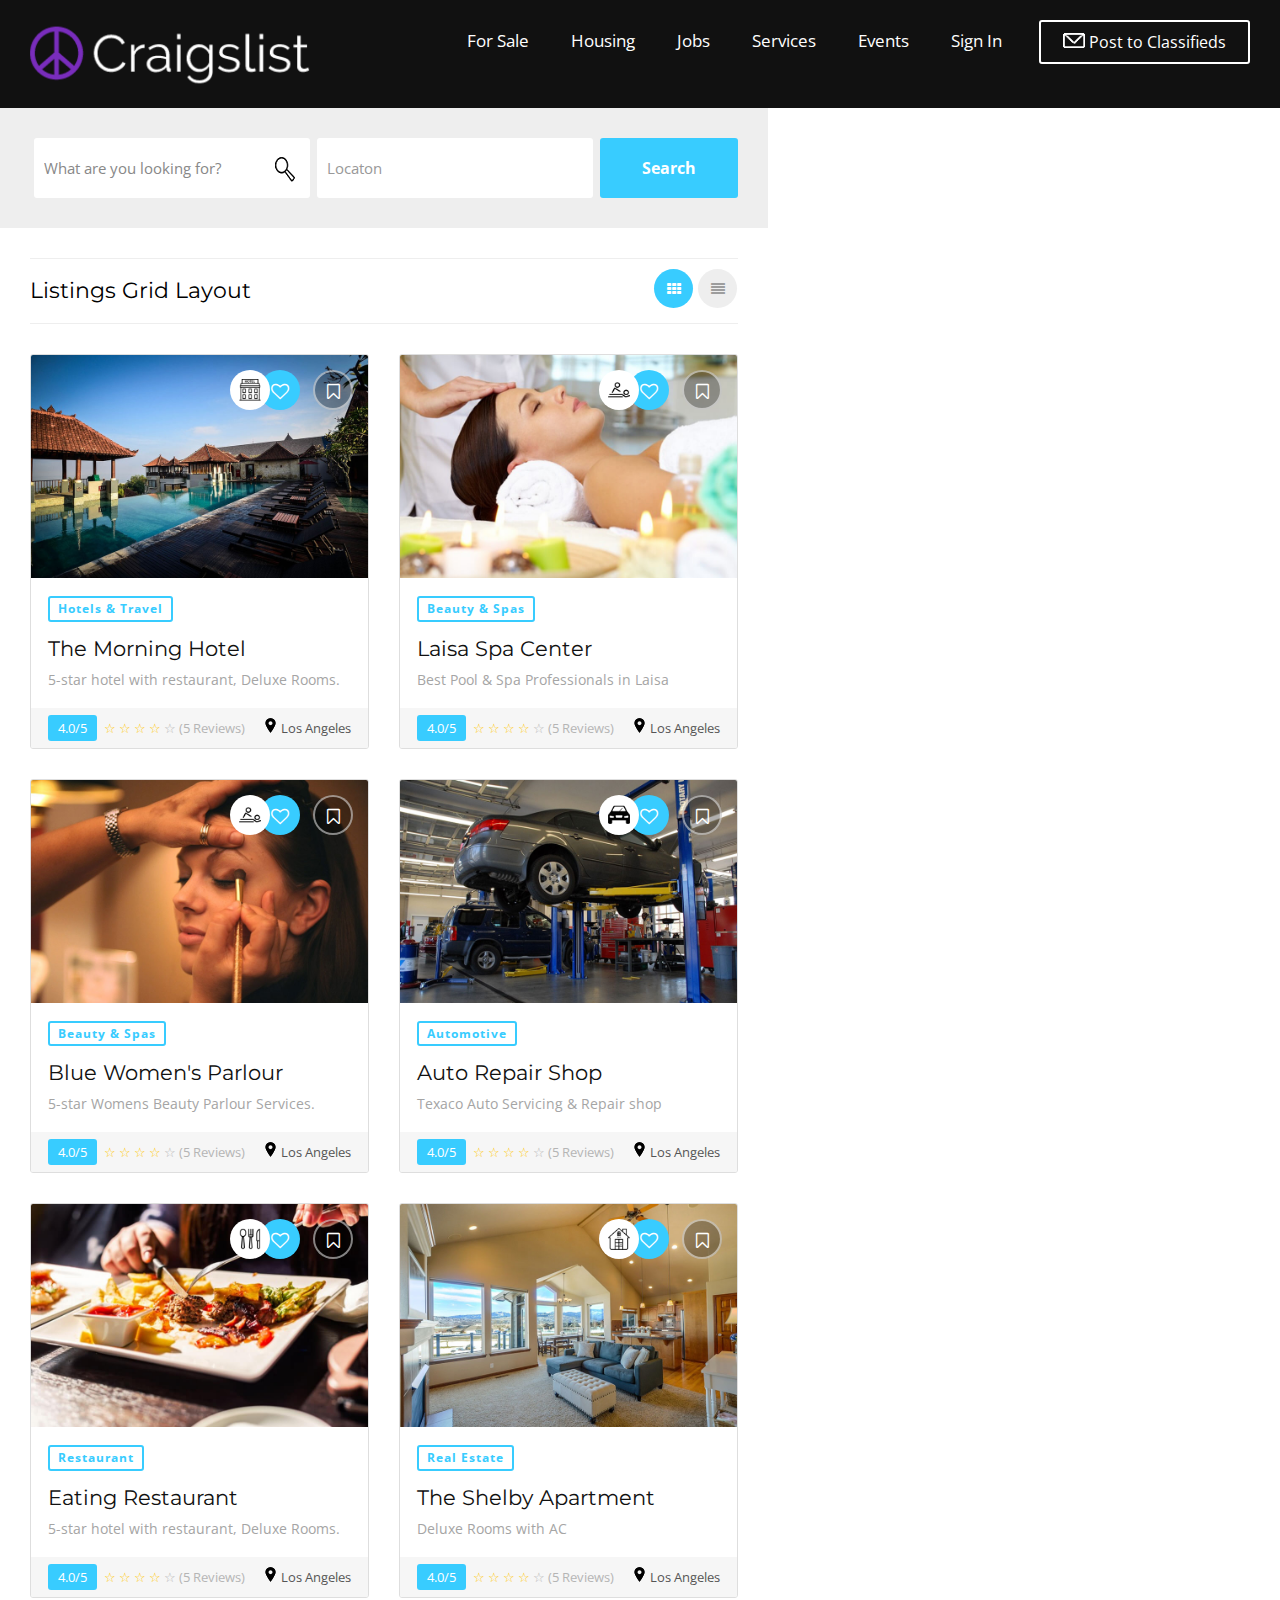
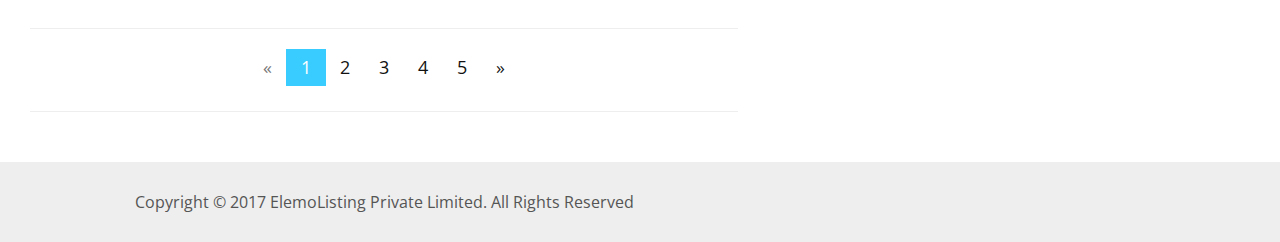
==== commit 8f999162: "Fixed navigation bar names and removed color wheel" ====
--- a/listing-grid-map.html
+++ b/listing-grid-map.html
@@ -40,30 +40,6 @@
 <![endif]-->  
 </head>
 <body class="listing-with-map-page">
-<!-- Start Switcher -->
-    <div class="switcher-wrapper">	
-        <div class="demo_changer">
-            <div class="demo-icon customBgColor"><i class="fa fa-cog fa-spin fa-2x"></i></div>
-            <div class="form_holder">
-                <div class="row">
-                    <div class="col-lg-12 col-md-12 col-sm-12 col-xs-12">
-                        <div class="predefined_styles">
-                            <div class="skin-theme-switcher">
-                                <h4>Color</h4>
-                                <a href="#" data-switchcolor="blue" class="styleswitch" style="background-color:#38ccff;"> </a>
-                                <a href="#" data-switchcolor="pink" class="styleswitch" style="background-color:#FF2761;"> </a>
-                                <a href="#" data-switchcolor="orange" class="styleswitch" style="background-color:#f76d2b;"> </a>
-                                <a href="#" data-switchcolor="green" class="styleswitch" style="background-color:#2dcc70;"> </a>
-                                <a href="#" data-switchcolor="red" class="styleswitch" style="background-color:#de302f;"> </a>
-                                <a href="#" data-switchcolor="purple" class="styleswitch" style="background-color:#6054c2;"> </a>
-                            </div>
-                        </div>
-                    </div>
-                </div>
-            </div>
-        </div>
-    </div>
-    <!-- End Switcher -->
     
 <!-- Header -->
 <header id="header">
@@ -80,7 +56,7 @@
           </div>
           <div class="collapse navbar-collapse" id="navigation">
             <ul class="nav navbar-nav">
-              <li class="menu-item-has-children"><a href="#">Community</a> <span class="arrow"></span>
+              <li class="menu-item-has-children"><a href="#">For Sale</a> <span class="arrow"></span>
               	<ul class="sub-menu">
                 	<li><a href="index.html">Home 1</a></li>
                     <li><a href="index-2.html">Home 2</a></li>
@@ -127,13 +103,6 @@
                     <li><a href="blog-single.html">Single Blog</a></li>
                 </ul> 
               </li>
-              <li class="menu-item-has-children">
-              		<a href="#">For Sale</a>
-                    <ul class="sub-menu">
-                        <li><a href="header.html">Header Style</a></li>
-                        <li><a href="footer.html">Footer Style</a></li>
-                    </ul> 
-               </li>
               <li class="menu-item-has-children"><a href="#">Events</a> <span class="arrow"></span>
               	 <ul class="sub-menu">
                 	<li><a href="dashboard.html">Dashboard</a></li>
--- a/assets/css/style.css
+++ b/assets/css/style.css
@@ -651,7 +651,7 @@
 }
 
 .logo {
-  margin: 22px 0;
+  margin: 10px 0;
   transition-duration: .3s;
   -moz-transition-duration: .3s;
   -o-transition-duration: .3s;
@@ -660,7 +660,8 @@
 }
 
 .affix .logo {
-  margin: 17px 0
+  margin: 5px 0;
+  width: 85%;
 }
 
 .affix .submit_listing {
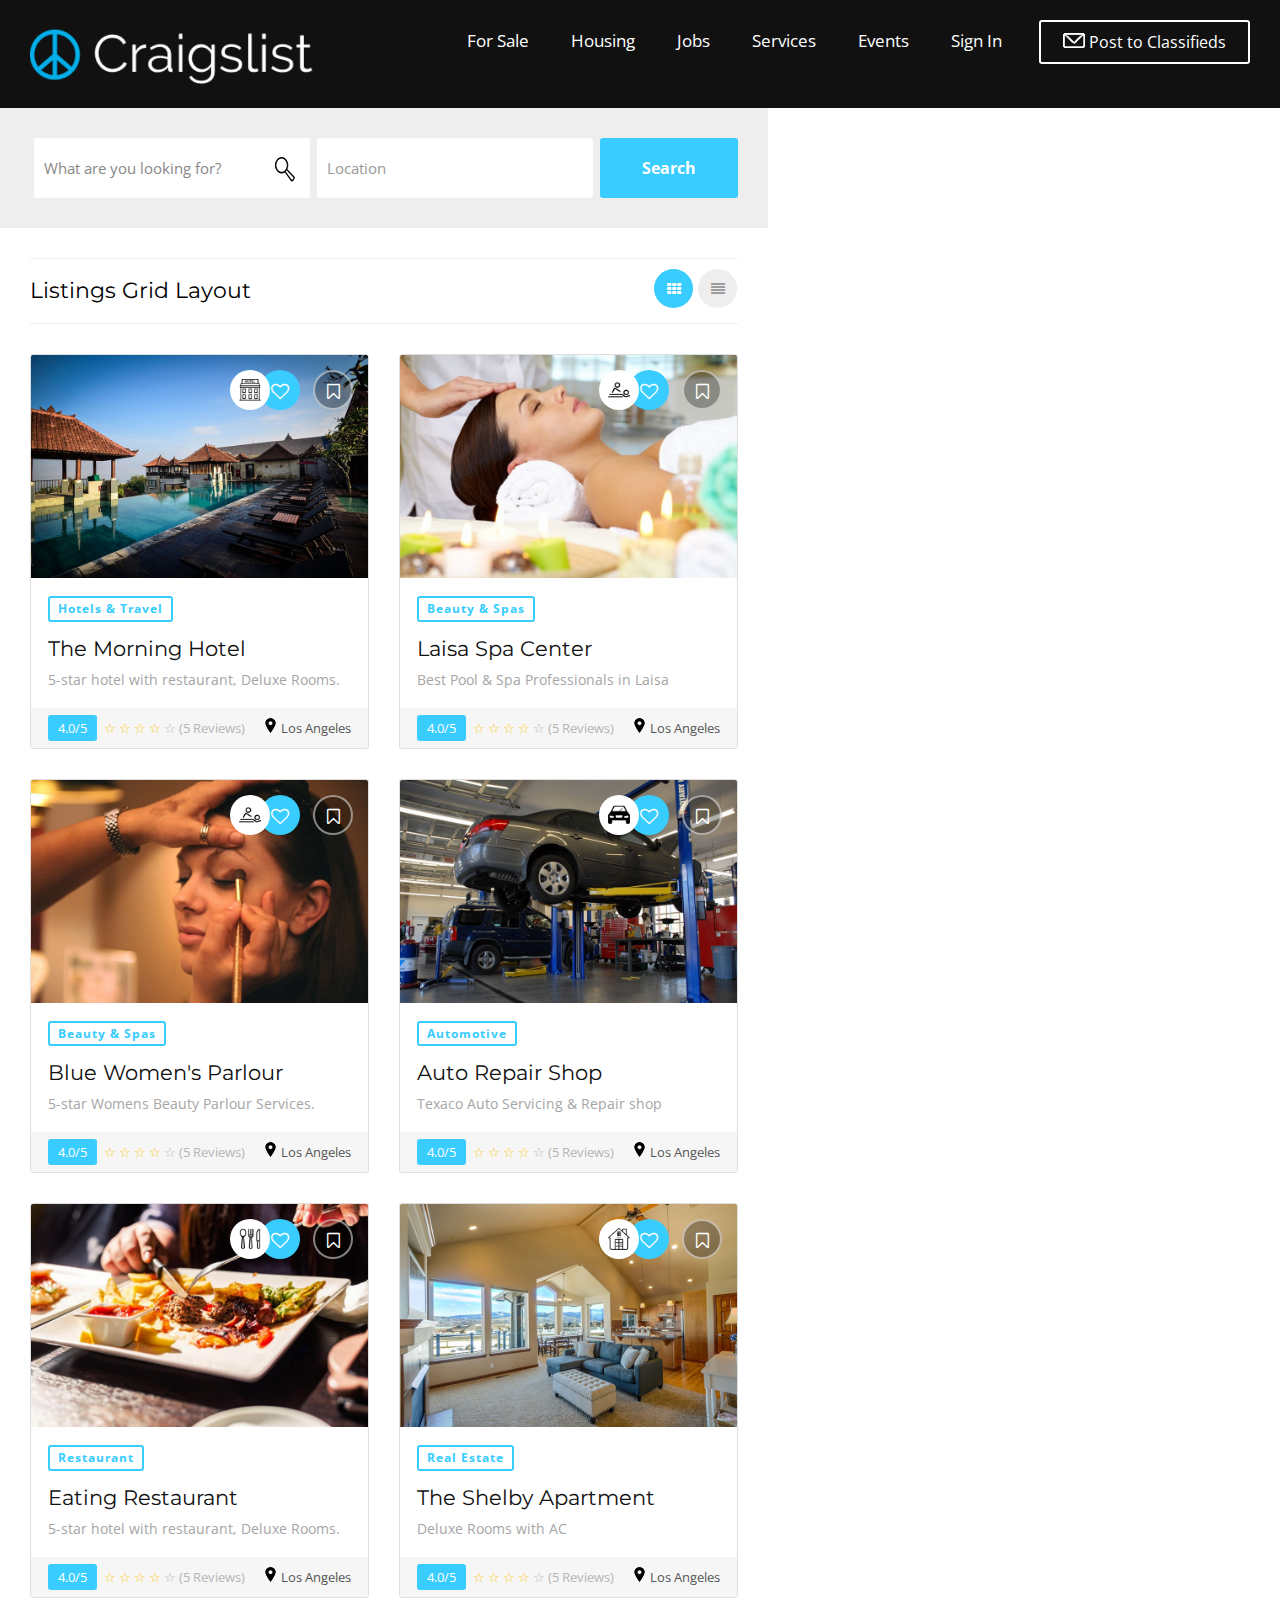
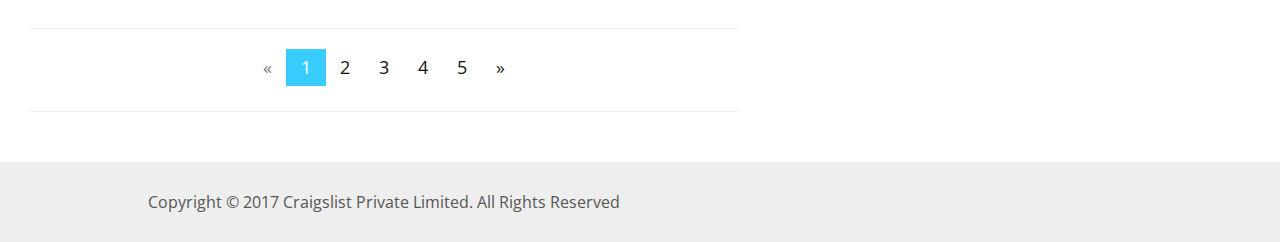
==== commit 39130241: "fixed some labels" ====
--- a/listing-grid-map.html
+++ b/listing-grid-map.html
@@ -6,7 +6,7 @@
 <meta name="viewport" content="width=device-width,initial-scale=1">
 <meta name="keywords" content="">
 <meta name="description" content="">
-<title>ElemoListing</title>
+<title>Craigslist</title>
 <!--Bootstrap -->
 <link rel="stylesheet" href="assets/css/bootstrap.min.css" type="text/css">
 <!--Custome Style -->
@@ -57,66 +57,19 @@
           <div class="collapse navbar-collapse" id="navigation">
             <ul class="nav navbar-nav">
               <li class="menu-item-has-children"><a href="#">For Sale</a> <span class="arrow"></span>
-              	<ul class="sub-menu">
-                	<li><a href="index.html">Home 1</a></li>
-                    <li><a href="index-2.html">Home 2</a></li>
-                    <li><a href="index-3.html">Home 3</a></li>
-                 </ul>
               </li>
               <li class="menu-item-has-children"><a href="#">Housing</a> <span class="arrow"></span>
-              	 <ul class="sub-menu">
-                 	<li class="menu-item-has-children"><a href="#">Grid Layout</a> <span class="arrow"></span>
-                    	<ul class="sub-menu">
-                            <li><a href="listing-grid.html">Listing Gird</a></li>
-                            <li><a href="listing-grid-sidebar.html">Listing Gird Sidebar</a></li>
-                            <li><a href="listing-grid-map.html">Listing Gird Half Map</a></li>
-                        </ul> 
-                    </li>
-                    <li class="menu-item-has-children"><a href="#">List Layout</a> <span class="arrow"></span>
-                    	<ul class="sub-menu">
-                            <li><a href="listing-listview.html">Listing List</a></li>
-                            <li><a href="listing-listview-sidebar.html">Listing List Sidebar</a></li>
-                            <li><a href="listing-listview-map.html">Listing List Half Map</a></li>
-                        </ul> 
-                    </li>
-                    <li class="menu-item-has-children"><a href="#">Single Listing</a> <span class="arrow"></span>
-                    	<ul class="sub-menu">
-                            <li><a href="listing-detail-1.html">Style 1</a></li>
-                            <li><a href="listing-detail-2.html">Style 2</a></li>
-                        </ul> 
-                    </li>
-                 </ul>
               </li>
               <li class="menu-item-has-children"><a href="#">Jobs</a> <span class="arrow"></span>
-              	 <ul class="sub-menu">
-                	<li><a href="about-us.html">About Us</a></li>
-                    <li><a href="how-it-work.html">How it Work</a></li>
-                    <li><a href="pricing.html">Pricing</a></li>
-                    <li><a href="contact-us.html">Contact Us</a></li>
-                    <li><a href="404-error.html">404 Error</a></li>
-                </ul> 
               </li>
               <li class="menu-item-has-children"><a href="#">Services</a> <span class="arrow"></span>
-              	 <ul class="sub-menu">
-                	<li><a href="blog-grid-style.html">Blog Grid Style</a></li>
-                    <li><a href="blog-list-style.html">Blog List Style</a></li>
-                    <li><a href="blog-single.html">Single Blog</a></li>
-                </ul> 
               </li>
               <li class="menu-item-has-children"><a href="#">Events</a> <span class="arrow"></span>
-              	 <ul class="sub-menu">
-                	<li><a href="dashboard.html">Dashboard</a></li>
-                    <li><a href="dashboard-my-listings.html">My Listings</a></li>
-                    <li><a href="dashboard-reviews.html">Reviews</a></li>
-                    <li><a href="dashboard-bookmarks.html">Bookmarks</a></li>
-                    <li><a href="blog-single.html">Add Listing</a></li>
-                    <li><a href="dashboard-my-profile.html">My Profile</a></li>
-                </ul> 
-              </li>
-              <li><a href="signin.html">Sign In</a></li>
+              </li>
+              <li><a href="#">Sign In</a></li>
             </ul>
             <div class="submit_listing">
-	            <a href="pricing.html" class="btn outline-btn"><i class="fa  fa-plus-circle"></i> Post to Classifieds</a>
+	            <a href="secondary.html" class="btn outline-btn"><i class="fa  fa-plus-circle"></i> Post to Classifieds</a>
             </div>
           </div>
         </div>
@@ -139,18 +92,20 @@
                     <div class="select">
                         <select class="form-control">
                 	    	<option>What are you looking for?</option>
-            	            <option>Real Estate</option>
-                            <option>Restaurant</option>
-                            <option>Real Estate</option>
-        	                <option>Health & Fitness</option>
-    	                    <option>Beauty & Spas</option>
-                            <option>Hotels & Travel</option>
-                            <option>Automotive</option>
+            	            <option>Community</option>
+                            <option>Housing</option>
+                            <option>Jobs</option>
+        	                <option>Services</option>
+    	                    <option>For Sale</option>
+                            <option>Discussion Forums</option>
+                            <option>Personals</option>
+                            <option>Gigs</option>
+                            <option>Resumes</option>
 	                    </select>
                     </div>
                 </div>
                 <div class="form-group">
-                    <input type="text" class="form-control" placeholder="Locaton">
+                    <input type="text" class="form-control" placeholder="Location">
                 </div>
                 <div class="btn_group">
                     <input type="submit" value="Search" class="btn btn-block">
@@ -352,7 +307,7 @@
 <footer id="footer" class="secondary-bg">
     <div class="footer_bottom">
     	<div class="container">
-        	<p>Copyright &copy; 2017 ElemoListing Private Limited. All Rights Reserved</p>
+        	<p>Copyright &copy; 2017 Craigslist Private Limited. All Rights Reserved</p>
         </div>
     </div>
 </footer>
--- a/assets/css/style.css
+++ b/assets/css/style.css
@@ -3,6 +3,9 @@
     background-color:#03aee9;
     font-weight:bold;
     font color: white;
+    width: 300px;
+    float: right;
+
 }
 
 #null{
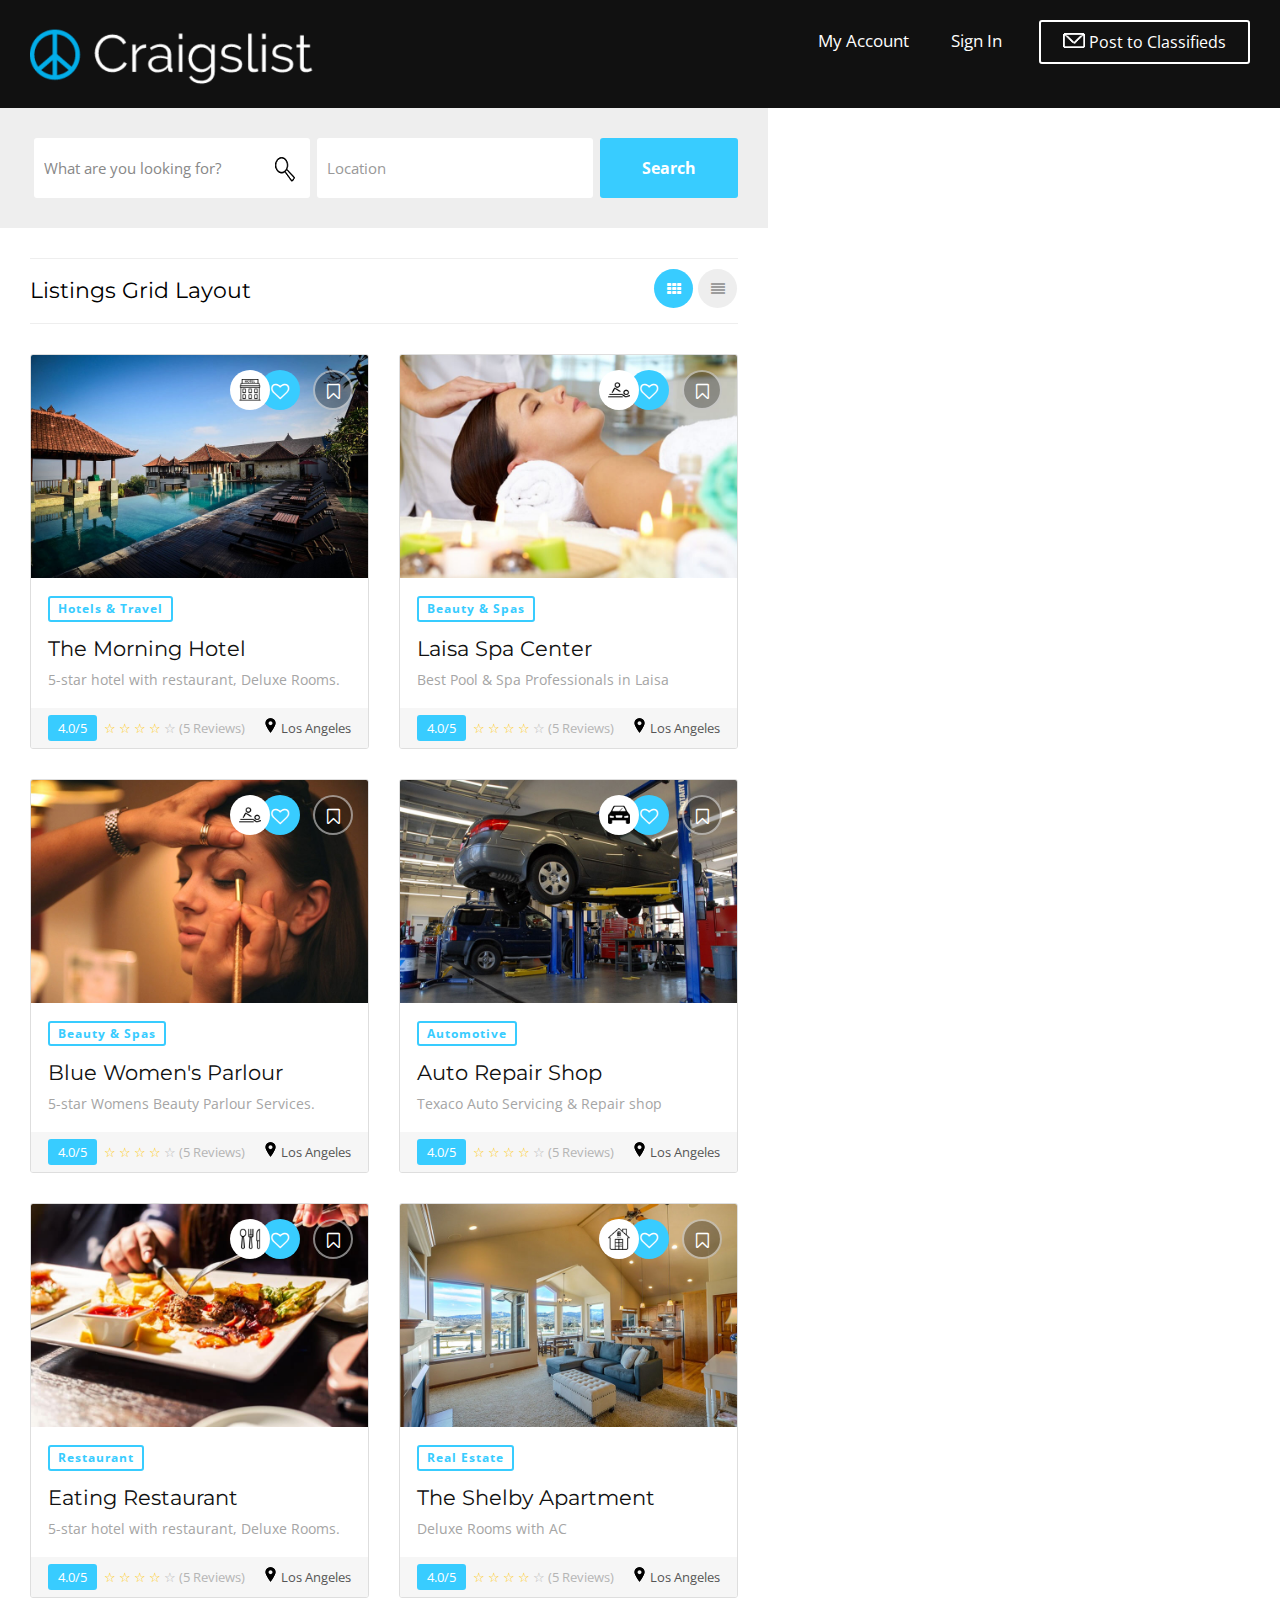
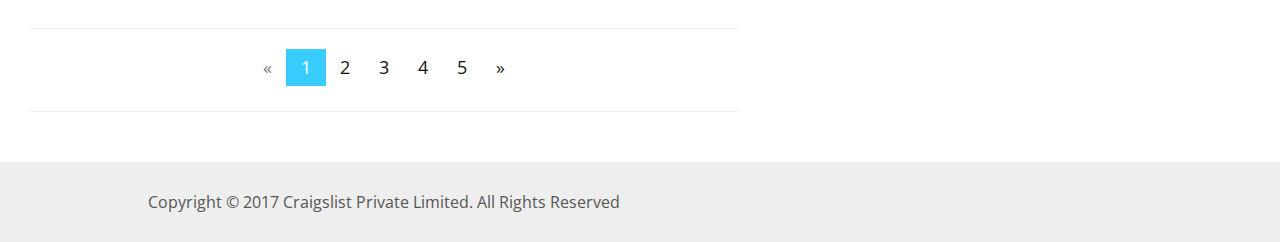
==== commit 6ebd2121: "fixed nav to match everywhere" ====
--- a/listing-grid-map.html
+++ b/listing-grid-map.html
@@ -56,15 +56,11 @@
           </div>
           <div class="collapse navbar-collapse" id="navigation">
             <ul class="nav navbar-nav">
-              <li class="menu-item-has-children"><a href="#">For Sale</a> <span class="arrow"></span>
-              </li>
-              <li class="menu-item-has-children"><a href="#">Housing</a> <span class="arrow"></span>
-              </li>
-              <li class="menu-item-has-children"><a href="#">Jobs</a> <span class="arrow"></span>
-              </li>
-              <li class="menu-item-has-children"><a href="#">Services</a> <span class="arrow"></span>
-              </li>
-              <li class="menu-item-has-children"><a href="#">Events</a> <span class="arrow"></span>
+              <li class="menu-item-has-children"><a href="#">My Account</a> <span class="arrow"></span>
+              <ul class="sub-menu">
+                    <li><a href="#">Create an Account</a></li>
+                    <li><a href="#">Account Help</a></li>
+                </ul>
               </li>
               <li><a href="#">Sign In</a></li>
             </ul>
--- a/assets/css/style.css
+++ b/assets/css/style.css
@@ -4,8 +4,6 @@
     font-weight:bold;
     font color: white;
     width: 300px;
-    float: right;
-
 }
 
 #null{
@@ -566,7 +564,7 @@
 
 .owl-theme.owl-carousel .owl-item img {
   max-width: 100%;
-  width: auto
+  width: auto;
 }
 
 .owl-dots {
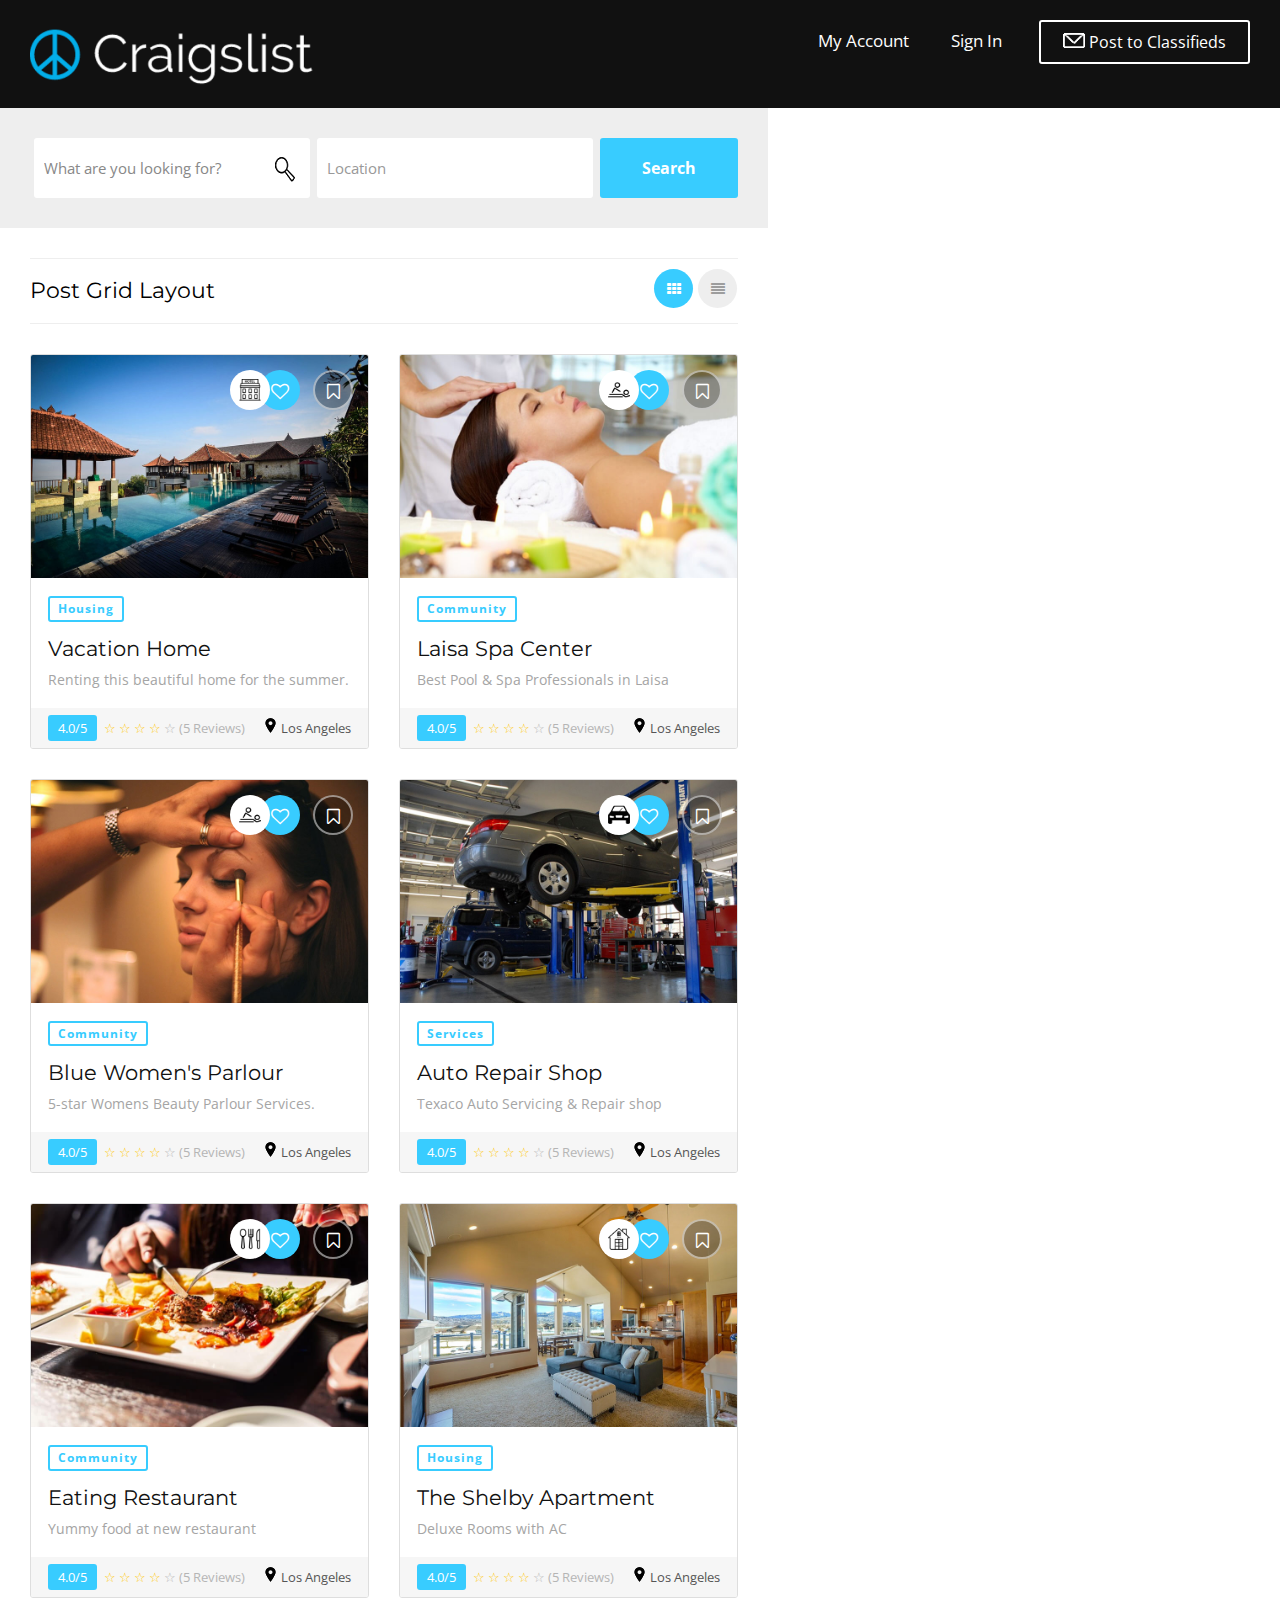
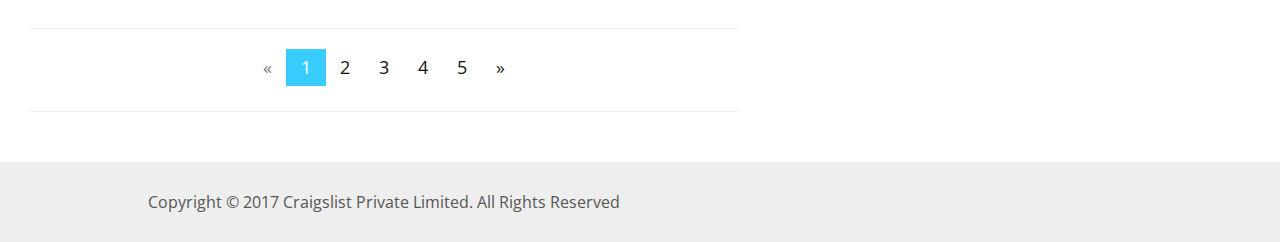
==== commit 0ce04a31: "changed some labels" ====
--- a/listing-grid-map.html
+++ b/listing-grid-map.html
@@ -112,7 +112,7 @@
     
 	<div class="container">
     	<div class="listing_header">
-        	<h5>Listings Grid Layout</h5>
+        	<h5>Post Grid Layout</h5>
             
             <div class="layout-switcher">
                 <a href="#" class="active"><i class="fa fa-th"></i></a>
@@ -133,10 +133,10 @@
                     </div>
                     <div class="listing_info">
                         <div class="post_category">
-                            <a href="#">Hotels & Travel</a>
-                        </div>
-                        <h4><a href="#">The Morning Hotel</a></h4>
-                        <p>5-star hotel with restaurant, Deluxe Rooms.</p>
+                            <a href="#">Housing</a>
+                        </div>
+                        <h4><a href="#">Vacation Home</a></h4>
+                        <p>Renting this beautiful home for the summer.</p>
                         
                         <div class="listing_review_info">
                             <p><span class="review_score">4.0/5</span> 
@@ -160,7 +160,7 @@
                     </div>
                     <div class="listing_info">
                         <div class="post_category">
-                            <a href="#">Beauty & Spas</a>
+                            <a href="#">Community</a>
                         </div>
                         <h4><a href="#">Laisa Spa Center</a></h4>
                         <p>Best Pool & Spa Professionals in Laisa</p>
@@ -187,7 +187,7 @@
                     </div>
                     <div class="listing_info">
                         <div class="post_category">
-                            <a href="#">Beauty & Spas</a>
+                            <a href="#">Community</a>
                         </div>
                         <h4><a href="#">Blue Women's Parlour</a></h4>
                         <p>5-star Womens Beauty Parlour Services.</p>
@@ -214,7 +214,7 @@
                     </div>
                     <div class="listing_info">
                         <div class="post_category">
-                            <a href="#">Automotive</a>
+                            <a href="#">Services</a>
                         </div>
                         <h4><a href="#">Auto Repair Shop</a></h4>
                         <p>Texaco Auto Servicing & Repair shop</p>
@@ -241,10 +241,10 @@
                     </div>
                     <div class="listing_info">
                         <div class="post_category">
-                            <a href="#">Restaurant</a>
+                            <a href="#">Community</a>
                         </div>
                         <h4><a href="#">Eating Restaurant</a></h4>
-                        <p>5-star hotel with restaurant, Deluxe Rooms.</p>
+                        <p>Yummy food at new restaurant</p>
                         
                         <div class="listing_review_info">
                             <p><span class="review_score">4.0/5</span> 
@@ -268,7 +268,7 @@
                     </div>
                     <div class="listing_info">
                         <div class="post_category">
-                            <a href="#">Real Estate</a>
+                            <a href="#">Housing</a>
                         </div>
                         <h4><a href="#">The Shelby Apartment</a></h4>
                         <p>Deluxe Rooms with AC</p>
